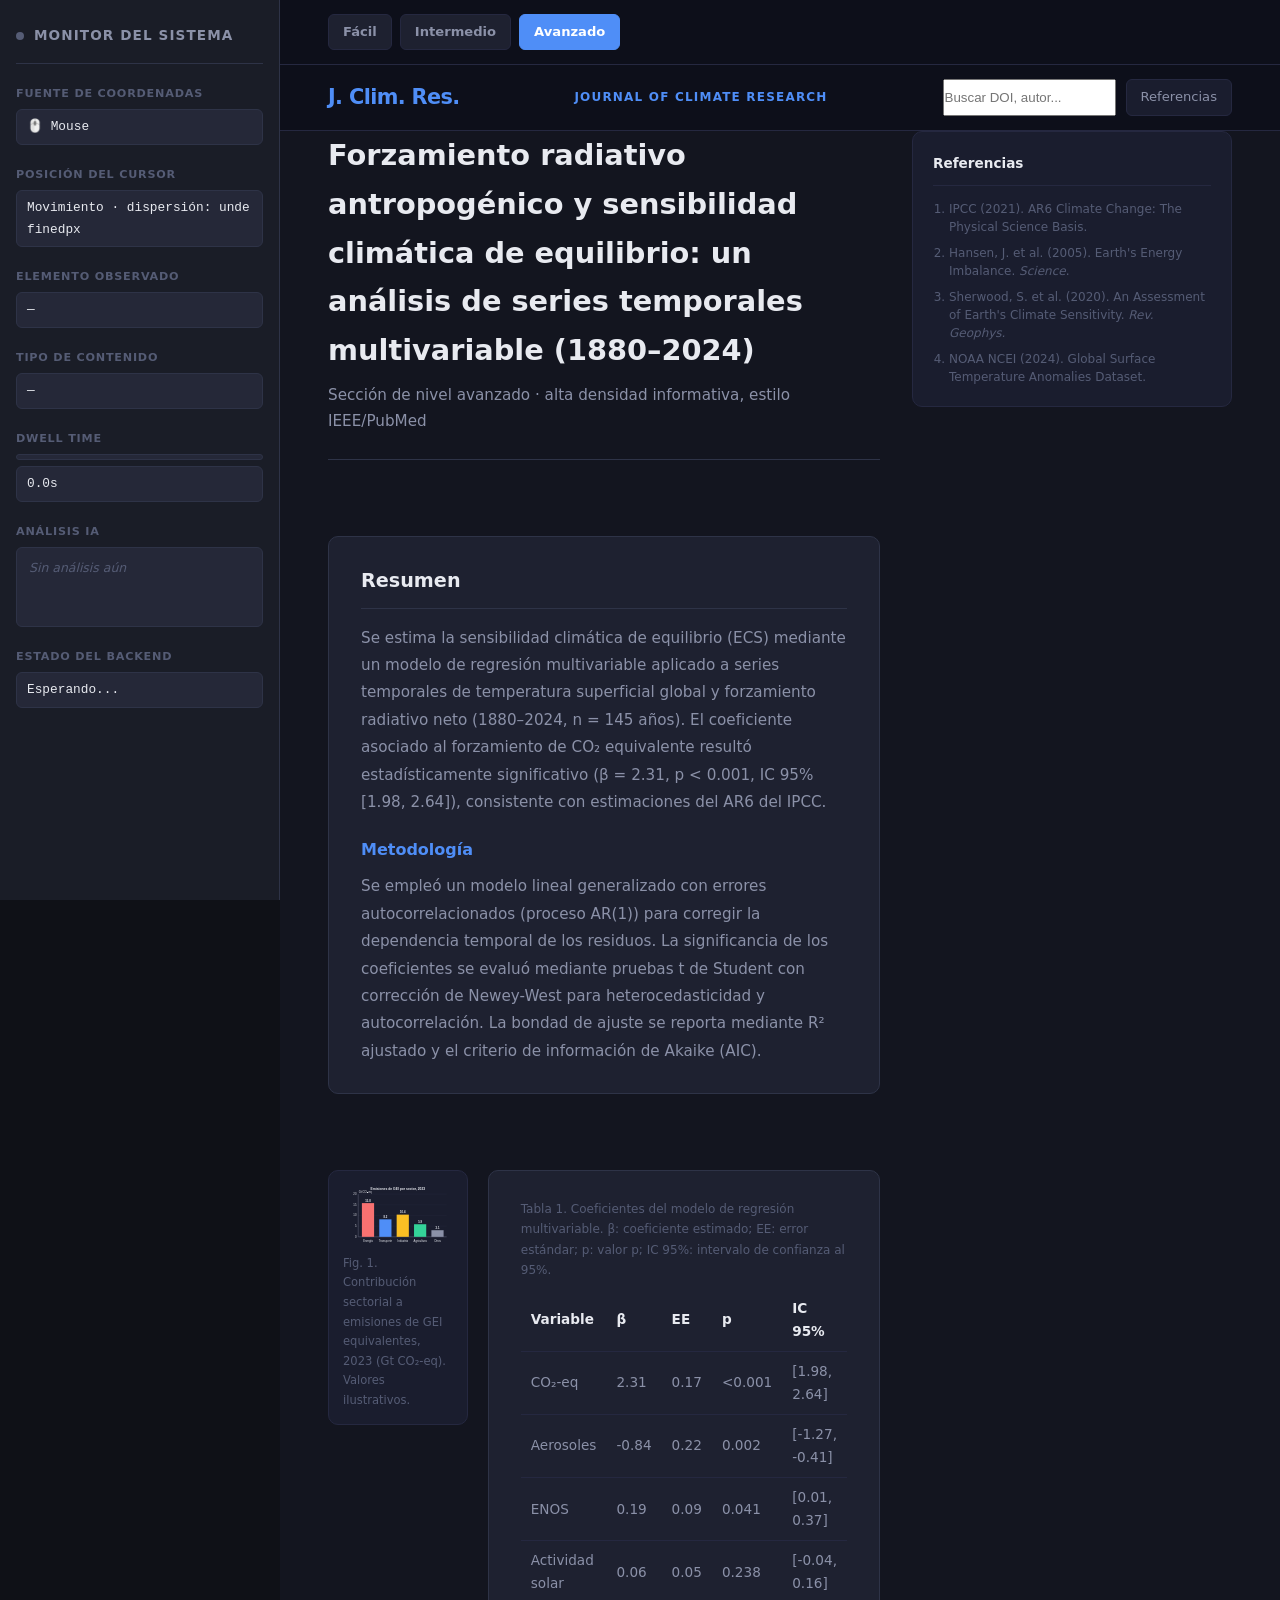
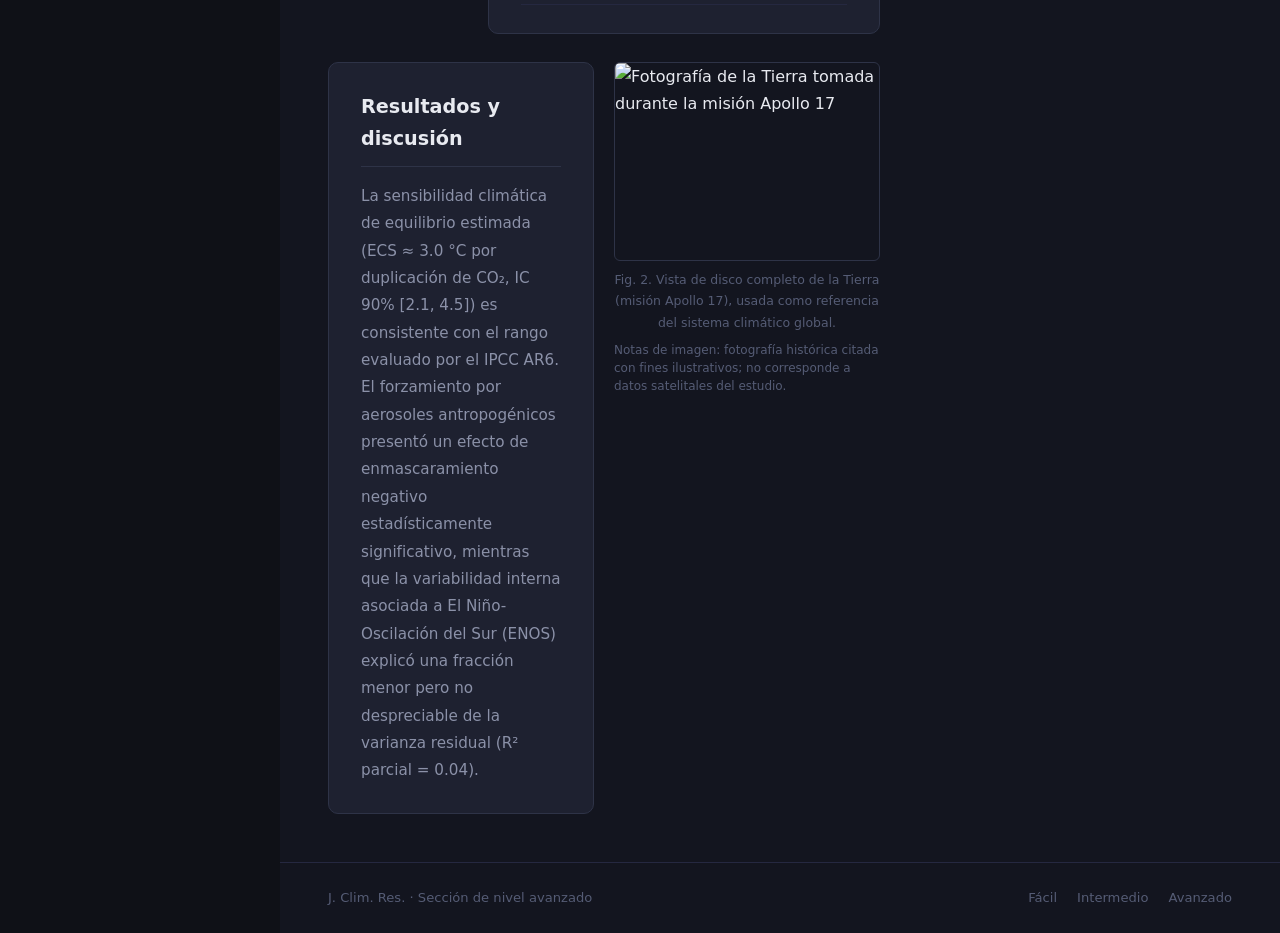
==== frontend/avanzado.html @ d7ef4ae2 "Nivel diseñado para gráficas, evaluación reproducible, puente Tobii y limpieza del repositorio" ====
<!DOCTYPE html>
<html lang="es">
<head>
    <meta charset="UTF-8" />
    <meta name="viewport" content="width=device-width, initial-scale=1.0" />
    <title>Nivel Avanzado · Gaze Adaptive Web Assistant</title>
    <link rel="stylesheet" href="css/styles.css" />
    <link rel="stylesheet" href="css/page.css" />
</head>
<body data-level="advanced">

    <!-- ── Tooltip de asistencia ─────────────────────────── -->
    <div id="adaptive-tooltip" role="tooltip" aria-live="polite"></div>

    <!-- ── Layout principal ──────────────────────────────── -->
    <div class="layout">

        <!-- ── Panel lateral de debug ──────────────────── -->
        <aside class="debug-panel" aria-label="Panel de monitoreo">
            <div class="debug-header">
                <span class="status-dot" id="status-dot"></span>
                <h2>Monitor del sistema</h2>
            </div>
            <div class="debug-section">
                <span class="debug-label">Posición del cursor</span>
                <span class="debug-value" id="gaze-info">X: — | Y: —</span>
            </div>
            <div class="debug-section">
                <span class="debug-label">Elemento observado</span>
                <span class="debug-value" id="current-element">—</span>
            </div>
            <div class="debug-section">
                <span class="debug-label">Tipo de contenido</span>
                <span class="debug-value" id="content-type">—</span>
            </div>
            <div class="debug-section">
                <span class="debug-label">Dwell Time</span>
                <div class="dwell-bar-container">
                    <div class="dwell-bar" id="dwell-bar"></div>
                </div>
                <span class="debug-value" id="dwell-time">0.0s</span>
            </div>
            <div class="debug-section">
                <span class="debug-label">Análisis IA</span>
                <div class="analysis-card" id="analysis-result">
                    <span class="placeholder">Sin análisis aún</span>
                </div>
            </div>
            <div class="debug-section">
                <span class="debug-label">Estado del backend</span>
                <span class="debug-value" id="backend-status">Esperando...</span>
            </div>
        </aside>

        <!-- ── Página de contenido ──────────────────────── -->
        <div class="page-wrapper">

            <nav class="level-nav" aria-label="Nivel de dificultad">
                <a class="level-link" href="facil.html">Fácil</a>
                <a class="level-link" href="intermedio.html">Intermedio</a>
                <a class="level-link is-active" href="avanzado.html">Avanzado</a>
            </nav>

            <header class="navbar">
                <span class="nav-logo">J. Clim. Res.</span>
                <span class="hero-tag" style="margin:0;">Journal of Climate Research</span>
                <div class="nav-actions">
                    <div class="search-box">
                        <input type="text" placeholder="Buscar DOI, autor..." />
                    </div>
                    <a class="btn-icon" href="#referencias" style="text-decoration:none;">Referencias</a>
                </div>
            </header>

            <div class="content-grid">
                <main class="main-column">

                    <section class="page-header">
                        <h1>Forzamiento radiativo antropogénico y sensibilidad climática de equilibrio: un análisis de series temporales multivariable (1880–2024)</h1>
                        <p class="subtitle">Sección de nivel avanzado · alta densidad informativa, estilo IEEE/PubMed</p>
                    </section>

                    <article class="content-section">
                        <h2>Resumen</h2>
                        <p>
                            Se estima la sensibilidad climática de equilibrio (ECS) mediante un modelo de regresión
                            multivariable aplicado a series temporales de temperatura superficial global y forzamiento
                            radiativo neto (1880–2024, n = 145 años). El coeficiente asociado al forzamiento de CO₂
                            equivalente resultó estadísticamente significativo (β = 2.31, p &lt; 0.001, IC 95% [1.98, 2.64]),
                            consistente con estimaciones del AR6 del IPCC.
                        </p>
                        <h3>Metodología</h3>
                        <p>
                            Se empleó un modelo lineal generalizado con errores autocorrelacionados (proceso AR(1)) para
                            corregir la dependencia temporal de los residuos. La significancia de los coeficientes se
                            evaluó mediante pruebas t de Student con corrección de Newey-West para heterocedasticidad y
                            autocorrelación. La bondad de ajuste se reporta mediante R² ajustado y el criterio de
                            información de Akaike (AIC).
                        </p>
                    </article>

                    <div class="dense-row">
                        <div class="mini-chart" data-design-level="High">
                            <svg viewBox="0 0 360 200" xmlns="http://www.w3.org/2000/svg" font-family="sans-serif">
                                <text x="180" y="16" text-anchor="middle" font-size="11" font-weight="bold" style="fill:var(--text-primary)">Emisiones de GEI por sector, 2023</text>
                                <text x="52" y="25" font-size="9" style="fill:var(--text-primary)">Gt CO₂-eq</text>
                                <line x1="50" y1="135" x2="340" y2="135" style="stroke:var(--border); stroke-width:0.7" />
                                <line x1="50" y1="100" x2="340" y2="100" style="stroke:var(--border); stroke-width:0.7" />
                                <line x1="50" y1="65" x2="340" y2="65" style="stroke:var(--border); stroke-width:0.7" />
                                <line x1="50" y1="30" x2="340" y2="30" style="stroke:var(--border); stroke-width:0.7" />
                                <line x1="50" y1="30" x2="50" y2="170" style="stroke:var(--text-secondary); stroke-width:1" />
                                <line x1="50" y1="170" x2="340" y2="170" style="stroke:var(--text-secondary); stroke-width:1" />
                                <text x="44" y="173" text-anchor="end" font-size="9" style="fill:var(--text-primary)">0</text>
                                <text x="44" y="138" text-anchor="end" font-size="9" style="fill:var(--text-primary)">5</text>
                                <text x="44" y="103" text-anchor="end" font-size="9" style="fill:var(--text-primary)">10</text>
                                <text x="44" y="68" text-anchor="end" font-size="9" style="fill:var(--text-primary)">15</text>
                                <text x="44" y="33" text-anchor="end" font-size="9" style="fill:var(--text-primary)">20</text>
                                <rect x="62"  y="59.4"  width="40" height="110.6" style="fill:var(--danger)" />
                                <rect x="119" y="112.6" width="40" height="57.4"  style="fill:var(--accent)" />
                                <rect x="176" y="97.2"  width="40" height="72.8"  style="fill:var(--warning)" />
                                <rect x="233" y="128.7" width="40" height="41.3"  style="fill:var(--success)" />
                                <rect x="290" y="148.3" width="40" height="21.7"  style="fill:var(--text-secondary)" />
                                <text x="82"  y="55.4"  text-anchor="middle" font-size="9" font-weight="bold" style="fill:var(--text-primary)">15.8</text>
                                <text x="139" y="108.6" text-anchor="middle" font-size="9" font-weight="bold" style="fill:var(--text-primary)">8.2</text>
                                <text x="196" y="93.2"  text-anchor="middle" font-size="9" font-weight="bold" style="fill:var(--text-primary)">10.4</text>
                                <text x="253" y="124.7" text-anchor="middle" font-size="9" font-weight="bold" style="fill:var(--text-primary)">5.9</text>
                                <text x="310" y="144.3" text-anchor="middle" font-size="9" font-weight="bold" style="fill:var(--text-primary)">3.1</text>
                                <text x="82"  y="186" text-anchor="middle" font-size="9" style="fill:var(--text-primary)">Energía</text>
                                <text x="139" y="186" text-anchor="middle" font-size="9" style="fill:var(--text-primary)">Transporte</text>
                                <text x="196" y="186" text-anchor="middle" font-size="9" style="fill:var(--text-primary)">Industria</text>
                                <text x="253" y="186" text-anchor="middle" font-size="9" style="fill:var(--text-primary)">Agricultura</text>
                                <text x="310" y="186" text-anchor="middle" font-size="9" style="fill:var(--text-primary)">Otros</text>
                            </svg>
                            <p class="chart-caption">Fig. 1. Contribución sectorial a emisiones de GEI equivalentes, 2023 (Gt CO₂-eq). Valores ilustrativos.</p>
                        </div>

                        <article class="content-section" style="margin-bottom:0;">
                            <table class="data-table">
                                <caption>Tabla 1. Coeficientes del modelo de regresión multivariable. β: coeficiente estimado; EE: error estándar; p: valor p; IC 95%: intervalo de confianza al 95%.</caption>
                                <thead>
                                    <tr><th>Variable</th><th>β</th><th>EE</th><th>p</th><th>IC 95%</th></tr>
                                </thead>
                                <tbody>
                                    <tr><td>CO₂-eq</td><td>2.31</td><td>0.17</td><td>&lt;0.001</td><td>[1.98, 2.64]</td></tr>
                                    <tr><td>Aerosoles</td><td>-0.84</td><td>0.22</td><td>0.002</td><td>[-1.27, -0.41]</td></tr>
                                    <tr><td>ENOS</td><td>0.19</td><td>0.09</td><td>0.041</td><td>[0.01, 0.37]</td></tr>
                                    <tr><td>Actividad solar</td><td>0.06</td><td>0.05</td><td>0.238</td><td>[-0.04, 0.16]</td></tr>
                                </tbody>
                            </table>
                        </article>
                    </div>

                    <div class="dense-row">
                        <article class="content-section" style="margin-bottom:0;">
                            <h2>Resultados y discusión</h2>
                            <p>
                                La sensibilidad climática de equilibrio estimada (ECS ≈ 3.0 °C por duplicación de CO₂,
                                IC 90% [2.1, 4.5]) es consistente con el rango evaluado por el IPCC AR6. El forzamiento por
                                aerosoles antropogénicos presentó un efecto de enmascaramiento negativo estadísticamente
                                significativo, mientras que la variabilidad interna asociada a El Niño-Oscilación del Sur
                                (ENOS) explicó una fracción menor pero no despreciable de la varianza residual
                                (R² parcial = 0.04).
                            </p>
                        </article>
                        <div>
                            <figure>
                                <img
                                    src="https://upload.wikimedia.org/wikipedia/commons/thumb/7/70/The_Blue_Marble%2C_AS17-148-22727.jpg/500px-The_Blue_Marble%2C_AS17-148-22727.jpg"
                                    alt="Fotografía de la Tierra tomada durante la misión Apollo 17"
                                />
                                <figcaption>Fig. 2. Vista de disco completo de la Tierra (misión Apollo 17), usada como referencia del sistema climático global.</figcaption>
                            </figure>
                            <p class="footnote" style="margin-top:8px;">
                                Notas de imagen: fotografía histórica citada con fines ilustrativos; no corresponde a datos satelitales del estudio.
                            </p>
                        </div>
                    </div>

                </main>

                <aside class="side-column">
                    <div class="widget" id="referencias">
                        <h4>Referencias</h4>
                        <ol class="footnote" style="padding-left:16px; display:flex; flex-direction:column; gap:8px;">
                            <li>IPCC (2021). AR6 Climate Change: The Physical Science Basis.</li>
                            <li>Hansen, J. et al. (2005). Earth's Energy Imbalance. <em>Science</em>.</li>
                            <li>Sherwood, S. et al. (2020). An Assessment of Earth's Climate Sensitivity. <em>Rev. Geophys.</em></li>
                            <li>NOAA NCEI (2024). Global Surface Temperature Anomalies Dataset.</li>
                        </ol>
                    </div>
                </aside>
            </div>

            <footer class="page-footer">
                <span>J. Clim. Res. · Sección de nivel avanzado</span>
                <div class="footer-links">
                    <a href="facil.html">Fácil</a>
                    <a href="intermedio.html">Intermedio</a>
                    <a href="avanzado.html">Avanzado</a>
                </div>
            </footer>
        </div>
    </div>

    <script src="js/gaze.js"></script>
</body>
</html>
---- frontend/css/styles.css ----
/* ─── Variables ──────────────────────────────────────────────── */
:root {
    --bg:           #0f1117;
    --bg-panel:     #1a1d27;
    --bg-section:   #1e2130;
    --bg-card:      #252838;
    --border:       #2e3347;
    --accent:       #4f8ef7;
    --accent-soft:  rgba(79, 142, 247, 0.15);
    --success:      #34d399;
    --warning:      #fbbf24;
    --danger:       #f87171;
    --text-primary: #e8eaf0;
    --text-secondary: #8b91a8;
    --text-muted:   #555c75;
    --tooltip-bg:   #1e2130;
    --tooltip-border: #4f8ef7;
    --radius:       10px;
    --radius-sm:    6px;
    --font-mono:    'JetBrains Mono', 'Fira Code', monospace;
    --font-body:    'Inter', system-ui, -apple-system, sans-serif;
    --transition:   0.2s ease;
}

/* ─── Reset ──────────────────────────────────────────────────── */
*, *::before, *::after {
    box-sizing: border-box;
    margin: 0;
    padding: 0;
}

html {
    font-size: 16px;
    scroll-behavior: smooth;
}

body {
    background-color: var(--bg);
    color: var(--text-primary);
    font-family: var(--font-body);
    line-height: 1.7;
    min-height: 100vh;
}

/* ─── Layout ─────────────────────────────────────────────────── */
.layout {
    display: grid;
    grid-template-columns: 280px 1fr;
    min-height: 100vh;
}

/* ─── Panel lateral de debug ─────────────────────────────────── */
.debug-panel {
    background-color: var(--bg-panel);
    border-right: 1px solid var(--border);
    padding: 24px 16px;
    position: sticky;
    top: 0;
    height: 100vh;
    overflow-y: auto;
    display: flex;
    flex-direction: column;
    gap: 20px;
}

.debug-header {
    display: flex;
    align-items: center;
    gap: 10px;
    padding-bottom: 16px;
    border-bottom: 1px solid var(--border);
}

.debug-header h2 {
    font-size: 0.85rem;
    font-weight: 600;
    color: var(--text-secondary);
    text-transform: uppercase;
    letter-spacing: 0.08em;
}

/* Dot de estado animado */
.status-dot {
    width: 8px;
    height: 8px;
    border-radius: 50%;
    background-color: var(--text-muted);
    flex-shrink: 0;
    transition: background-color var(--transition);
}

.status-dot.active {
    background-color: var(--success);
    box-shadow: 0 0 6px var(--success);
    animation: pulse 1.5s infinite;
}

.status-dot.analyzing {
    background-color: var(--warning);
    box-shadow: 0 0 6px var(--warning);
    animation: pulse 0.8s infinite;
}

@keyframes pulse {
    0%, 100% { opacity: 1; }
    50%       { opacity: 0.4; }
}

.debug-section {
    display: flex;
    flex-direction: column;
    gap: 6px;
}

.debug-label {
    font-size: 0.7rem;
    font-weight: 600;
    color: var(--text-muted);
    text-transform: uppercase;
    letter-spacing: 0.07em;
}

.debug-value {
    font-family: var(--font-mono);
    font-size: 0.8rem;
    color: var(--text-primary);
    background-color: var(--bg-card);
    padding: 6px 10px;
    border-radius: var(--radius-sm);
    border: 1px solid var(--border);
    word-break: break-all;
}

/* Barra de dwell time */
.dwell-bar-container {
    height: 6px;
    background-color: var(--bg-card);
    border-radius: 99px;
    overflow: hidden;
    border: 1px solid var(--border);
}

.dwell-bar {
    height: 100%;
    width: 0%;
    background: linear-gradient(90deg, var(--accent), var(--success));
    border-radius: 99px;
    transition: width 0.1s linear;
}

/* Tarjeta de análisis */
.analysis-card {
    background-color: var(--bg-card);
    border: 1px solid var(--border);
    border-radius: var(--radius-sm);
    padding: 10px 12px;
    font-size: 0.78rem;
    line-height: 1.6;
    min-height: 80px;
    color: var(--text-primary);
}

.analysis-card .placeholder {
    color: var(--text-muted);
    font-style: italic;
}

.analysis-card .concept {
    font-weight: 600;
    color: var(--accent);
    margin-bottom: 4px;
}

.analysis-assistance {
    margin-top: 6px;
    color: var(--text-secondary);
    font-size: 0.75rem;
}

.analysis-card .badge {
    display: inline-block;
    padding: 1px 7px;
    border-radius: 99px;
    font-size: 0.68rem;
    font-weight: 600;
    margin-bottom: 4px;
}

.badge.low      { background: rgba(52,211,153,0.15); color: var(--success); }
.badge.medium   { background: rgba(251,191,36,0.15);  color: var(--warning); }
.badge.high     { background: rgba(248,113,113,0.15); color: var(--danger);  }

/* ─── Área de contenido ──────────────────────────────────────── */
.content-area {
    padding: 48px 56px;
    max-width: 860px;
}

/* Header de la página */
.page-header {
    margin-bottom: 48px;
    padding-bottom: 24px;
    border-bottom: 1px solid var(--border);
}

.page-header h1 {
    font-size: 1.8rem;
    font-weight: 700;
    color: var(--text-primary);
    margin-bottom: 8px;
}

.subtitle {
    color: var(--text-secondary);
    font-size: 0.95rem;
}

/* Secciones de contenido */
.content-section {
    margin-bottom: 48px;
    padding: 28px 32px;
    background-color: var(--bg-section);
    border-radius: var(--radius);
    border: 1px solid var(--border);
    transition: border-color var(--transition);
}

.content-section:hover {
    border-color: rgba(79, 142, 247, 0.3);
}

.content-section h2 {
    font-size: 1.2rem;
    font-weight: 700;
    color: var(--text-primary);
    margin-bottom: 16px;
    padding-bottom: 10px;
    border-bottom: 1px solid var(--border);
}

.content-section h3 {
    font-size: 1rem;
    font-weight: 600;
    color: var(--accent);
    margin: 20px 0 10px;
}

.content-section p {
    color: var(--text-secondary);
    font-size: 0.95rem;
    margin-bottom: 14px;
    line-height: 1.8;
}

.content-section p:last-child {
    margin-bottom: 0;
}

/* Grid de imágenes */
.image-grid {
    display: grid;
    grid-template-columns: 1fr 1fr;
    gap: 20px;
    margin-top: 8px;
}

figure {
    display: flex;
    flex-direction: column;
    gap: 8px;
}

figure img {
    width: 100%;
    aspect-ratio: 4/3;
    object-fit: cover;
    border-radius: var(--radius-sm);
    border: 1px solid var(--border);
    display: block;
    transition: border-color var(--transition);
    cursor: crosshair;
}

figure img:hover {
    border-color: var(--accent);
}

figcaption {
    font-size: 0.78rem;
    color: var(--text-muted);
    text-align: center;
}

/* ─── Tooltip adaptativo ─────────────────────────────────────── */
#adaptive-tooltip {
    display: none;
    position: absolute;
    z-index: 9999;
    max-width: 300px;
    background-color: var(--tooltip-bg);
    color: var(--text-primary);
    border: 1px solid var(--tooltip-border);
    border-radius: var(--radius);
    padding: 12px 16px;
    font-size: 0.85rem;
    line-height: 1.6;
    box-shadow:
        0 0 0 1px rgba(79,142,247,0.2),
        0 8px 32px rgba(0,0,0,0.5);
    animation: fadeIn 0.2s ease;
    pointer-events: none;
}

#adaptive-tooltip::before {
    content: "Asistencia IA";
    display: block;
    font-size: 0.65rem;
    font-weight: 700;
    color: var(--accent);
    text-transform: uppercase;
    letter-spacing: 0.1em;
    margin-bottom: 6px;
}

@keyframes fadeIn {
    from { opacity: 0; transform: translateY(4px); }
    to   { opacity: 1; transform: translateY(0); }
}

/* ─── Highlight del elemento observado ───────────────────────── */
.gaze-highlight {
    outline: 2px solid rgba(79, 142, 247, 0.5) !important;
    outline-offset: 3px !important;
    border-radius: 4px !important;
    transition: outline var(--transition) !important;
}

/* ─── Ocultar panel de debug (?debug=0) ──────────────────────── */
.layout.no-debug { grid-template-columns: 1fr; }
.debug-panel.is-hidden { display: none; }

/* ─── Scrollbar ──────────────────────────────────────────────── */
::-webkit-scrollbar       { width: 6px; }
::-webkit-scrollbar-track { background: var(--bg-panel); }
::-webkit-scrollbar-thumb {
    background: var(--border);
    border-radius: 99px;
}
::-webkit-scrollbar-thumb:hover { background: var(--text-muted); }
---- frontend/css/page.css ----
/* ─── Variables adicionales de página ───────────────────────── */
.difficulty-selector {
    display: flex;
    align-items: center;
    justify-content: space-between;
    gap: 24px;
    margin-bottom: 24px;
    padding: 20px;
    background: var(--card-bg);
    border: 1px solid var(--card-border);
    border-radius: var(--radius);
}

.difficulty-selector h1 {
    margin: 8px 0 2px;
    font-size: 1.5rem;
}

.difficulty-selector p {
    color: var(--text-secondary);
}

.difficulty-buttons {
    display: flex;
    gap: 8px;
    flex-shrink: 0;
}

.difficulty-button {
    padding: 8px 14px;
    border: 1px solid var(--card-border);
    border-radius: var(--radius-sm);
    background: var(--bg-section);
    color: var(--text-secondary);
    cursor: pointer;
    font-weight: 600;
}

.difficulty-button:hover,
.difficulty-button.is-active {
    background: var(--accent);
    border-color: var(--accent);
    color: #fff;
}

.difficulty-text[hidden] {
    display: none;
}
:root {
    --page-bg:      #13151f;
    --card-bg:      #1a1d2e;
    --card-border:  #252840;
    --nav-bg:       #0d0f1a;
    --tag-blue:     rgba(79,142,247,0.15);
    --tag-blue-text:#4f8ef7;
}

/* ─── Wrapper de página ──────────────────────────────────────── */
.page-wrapper {
    background-color: var(--page-bg);
    min-height: 100vh;
    flex: 1;
}

/* ─── Navbar ─────────────────────────────────────────────────── */
.navbar {
    display: flex;
    align-items: center;
    justify-content: space-between;
    padding: 14px 48px;
    background-color: var(--nav-bg);
    border-bottom: 1px solid var(--card-border);
    position: sticky;
    top: 0;
    z-index: 100;
    gap: 24px;
}

.nav-logo {
    font-size: 1.3rem;
    font-weight: 800;
    color: var(--accent);
    letter-spacing: -0.03em;
    flex-shrink: 0;
}

.nav-links {
    display: flex;
    gap: 24px;
}

.nav-links a {
    color: var(--text-secondary);
    text-decoration: none;
    font-size: 0.88rem;
    font-weight: 500;
    transition: color var(--transition);
}

.nav-links a:hover { color: var(--text-primary); }

.nav-actions {
    display: flex;
    gap: 10px;
    flex-shrink: 0;
}

/* ─── Botones ────────────────────────────────────────────────── */
.btn-primary {
    background-color: var(--accent);
    color: #fff;
    border: none;
    padding: 8px 18px;
    border-radius: var(--radius-sm);
    font-size: 0.85rem;
    font-weight: 600;
    cursor: pointer;
    transition: opacity var(--transition);
}
.btn-primary:hover { opacity: 0.85; }

.btn-primary.btn-lg {
    padding: 12px 28px;
    font-size: 0.95rem;
    border-radius: var(--radius);
}

.btn-outline {
    background: transparent;
    color: var(--text-secondary);
    border: 1px solid var(--card-border);
    padding: 8px 18px;
    border-radius: var(--radius-sm);
    font-size: 0.85rem;
    font-weight: 500;
    cursor: pointer;
    transition: border-color var(--transition), color var(--transition);
}
.btn-outline:hover {
    border-color: var(--accent);
    color: var(--text-primary);
}

.btn-outline-sm {
    background: transparent;
    color: var(--accent);
    border: 1px solid var(--tag-blue);
    padding: 5px 12px;
    border-radius: var(--radius-sm);
    font-size: 0.78rem;
    font-weight: 500;
    cursor: pointer;
}

.btn-ghost {
    background: transparent;
    color: var(--text-secondary);
    border: none;
    padding: 12px 20px;
    font-size: 0.9rem;
    cursor: pointer;
}
.btn-ghost:hover { color: var(--text-primary); }

.btn-icon {
    background: var(--card-bg);
    color: var(--text-secondary);
    border: 1px solid var(--card-border);
    padding: 6px 14px;
    border-radius: var(--radius-sm);
    font-size: 0.82rem;
    cursor: pointer;
}

.btn-tag {
    background: var(--tag-blue);
    color: var(--tag-blue-text);
    border: none;
    padding: 4px 12px;
    border-radius: 99px;
    font-size: 0.75rem;
    font-weight: 600;
    cursor: pointer;
}

/* ─── Hero ───────────────────────────────────────────────────── */
.hero-section {
    padding: 48px 48px 0;
    max-width: 860px;
}

.hero-tag {
    font-size: 0.75rem;
    font-weight: 700;
    color: var(--accent);
    text-transform: uppercase;
    letter-spacing: 0.1em;
    margin-bottom: 14px;
}

.hero-title {
    font-size: 2rem;
    font-weight: 800;
    color: var(--text-primary);
    line-height: 1.25;
    letter-spacing: -0.02em;
    margin-bottom: 18px;
}

.hero-lead {
    font-size: 1.05rem;
    color: var(--text-secondary);
    line-height: 1.75;
    margin-bottom: 18px;
}

.hero-meta {
    display: flex;
    align-items: center;
    justify-content: space-between;
    font-size: 0.82rem;
    color: var(--text-muted);
    margin-bottom: 24px;
}

.hero-actions { display: flex; gap: 8px; }

.hero-image {
    width: 100%;
    max-height: 420px;
    object-fit: cover;
    border-radius: var(--radius);
    border: 1px solid var(--card-border);
    display: block;
    margin-bottom: 48px;
}

/* ─── Grid principal ─────────────────────────────────────────── */
.content-grid {
    display: grid;
    grid-template-columns: 1fr 320px;
    gap: 32px;
    padding: 0 48px 48px;
    align-items: start;
}

/* ─── Columna principal ──────────────────────────────────────── */
.main-column {
    display: flex;
    flex-direction: column;
    gap: 28px;
}

/* ─── Artículo card ──────────────────────────────────────────── */
.article-card {
    background-color: var(--card-bg);
    border: 1px solid var(--card-border);
    border-radius: var(--radius);
    padding: 28px;
    transition: border-color var(--transition);
}

.article-card:hover { border-color: rgba(79,142,247,0.3); }

.article-tag {
    font-size: 0.7rem;
    font-weight: 700;
    color: var(--accent);
    text-transform: uppercase;
    letter-spacing: 0.1em;
    margin-bottom: 10px;
}

.article-card h2 {
    font-size: 1.15rem;
    font-weight: 700;
    color: var(--text-primary);
    margin-bottom: 14px;
    line-height: 1.4;
}

.article-card p {
    color: var(--text-secondary);
    font-size: 0.92rem;
    line-height: 1.8;
    margin-bottom: 18px;
}

.article-footer {
    display: flex;
    align-items: center;
    gap: 8px;
    flex-wrap: wrap;
}

/* ─── Stats ──────────────────────────────────────────────────── */
.stats-row {
    display: grid;
    grid-template-columns: repeat(3, 1fr);
    gap: 16px;
}

.stat-card {
    background-color: var(--card-bg);
    border: 1px solid var(--card-border);
    border-radius: var(--radius);
    padding: 20px;
    display: flex;
    flex-direction: column;
    gap: 6px;
}

.stat-number {
    font-size: 1.8rem;
    font-weight: 800;
    color: var(--accent);
    letter-spacing: -0.03em;
    font-family: var(--font-mono);
}

.stat-label {
    font-size: 0.75rem;
    color: var(--text-muted);
    line-height: 1.5;
}

/* ─── Galería ────────────────────────────────────────────────── */
.gallery-section {
    background-color: var(--card-bg);
    border: 1px solid var(--card-border);
    border-radius: var(--radius);
    padding: 24px;
}

.gallery-section h3 {
    font-size: 0.95rem;
    font-weight: 700;
    color: var(--text-primary);
    margin-bottom: 16px;
    padding-bottom: 12px;
    border-bottom: 1px solid var(--card-border);
}

.gallery-grid {
    display: grid;
    grid-template-columns: 1fr 1fr;
    grid-template-rows: auto auto;
    gap: 12px;
}

.gallery-item {
    display: flex;
    flex-direction: column;
    gap: 6px;
}

.gallery-item--large {
    grid-column: 1 / -1;
}

.gallery-item img {
    width: 100%;
    object-fit: cover;
    border-radius: var(--radius-sm);
    border: 1px solid var(--card-border);
    display: block;
    transition: border-color var(--transition);
    cursor: crosshair;
}

.gallery-item--large img { max-height: 240px; }
.gallery-item:not(.gallery-item--large) img { max-height: 140px; }

.gallery-item img:hover { border-color: var(--accent); }

.gallery-item figcaption {
    font-size: 0.72rem;
    color: var(--text-muted);
}

/* ─── CTA block ──────────────────────────────────────────────── */
.cta-block {
    background: linear-gradient(135deg, #1a1f3a, #1e2440);
    border: 1px solid rgba(79,142,247,0.3);
    border-radius: var(--radius);
    padding: 32px;
    text-align: center;
}

.cta-block h3 {
    font-size: 1.15rem;
    font-weight: 700;
    color: var(--text-primary);
    margin-bottom: 10px;
}

.cta-block p {
    color: var(--text-secondary);
    font-size: 0.9rem;
    margin-bottom: 20px;
    line-height: 1.6;
}

.cta-actions {
    display: flex;
    gap: 12px;
    justify-content: center;
    align-items: center;
}

/* ─── Columna lateral ────────────────────────────────────────── */
.side-column {
    display: flex;
    flex-direction: column;
    gap: 20px;
    position: sticky;
    top: 64px;
}

.widget {
    background-color: var(--card-bg);
    border: 1px solid var(--card-border);
    border-radius: var(--radius);
    padding: 20px;
}

.widget--highlight {
    background: linear-gradient(135deg, #1a1f3a, #1e2440);
    border-color: rgba(79,142,247,0.3);
}

.widget h4 {
    font-size: 0.85rem;
    font-weight: 700;
    color: var(--text-primary);
    margin-bottom: 14px;
    padding-bottom: 10px;
    border-bottom: 1px solid var(--card-border);
}

.widget p {
    font-size: 0.83rem;
    color: var(--text-secondary);
    line-height: 1.6;
    margin-bottom: 12px;
}

.widget input[type="text"],
.widget input[type="email"] {
    width: 100%;
    background: var(--bg-card);
    border: 1px solid var(--card-border);
    border-radius: var(--radius-sm);
    padding: 8px 12px;
    color: var(--text-primary);
    font-size: 0.85rem;
    outline: none;
    margin-bottom: 8px;
}

.widget input:focus {
    border-color: var(--accent);
}

.search-box {
    display: flex;
    gap: 8px;
}

.search-box input { margin-bottom: 0; flex: 1; }

/* Lista de tendencias */
.trending-list {
    list-style: none;
    display: flex;
    flex-direction: column;
    gap: 14px;
}

.trending-list li {
    display: flex;
    gap: 12px;
    align-items: flex-start;
}

.trend-num {
    font-family: var(--font-mono);
    font-size: 0.7rem;
    font-weight: 700;
    color: var(--accent);
    flex-shrink: 0;
    padding-top: 2px;
}

.trending-list a {
    color: var(--text-secondary);
    text-decoration: none;
    font-size: 0.82rem;
    line-height: 1.5;
    transition: color var(--transition);
}
.trending-list a:hover { color: var(--text-primary); }

/* Quote block */
.quote-block {
    border-left: 3px solid var(--accent);
    padding-left: 14px;
    margin: 0;
}

.quote-block p {
    font-size: 0.85rem;
    color: var(--text-secondary);
    line-height: 1.7;
    font-style: italic;
    margin-bottom: 8px;
}

.quote-block cite {
    font-size: 0.75rem;
    color: var(--text-muted);
    font-style: normal;
}

/* ─── Selector de nivel (navegación entre páginas) ────────────── */
.level-nav {
    display: flex;
    gap: 8px;
    padding: 14px 48px;
    background-color: var(--nav-bg);
    border-bottom: 1px solid var(--card-border);
}

.level-link {
    padding: 6px 14px;
    border: 1px solid var(--card-border);
    border-radius: var(--radius-sm);
    background: var(--bg-section);
    color: var(--text-secondary);
    text-decoration: none;
    font-size: 0.82rem;
    font-weight: 600;
    transition: background var(--transition), color var(--transition);
}

.level-link:hover { color: var(--text-primary); }

.level-link.is-active {
    background: var(--accent);
    border-color: var(--accent);
    color: #fff;
}

/* ─── Viñetas (nivel fácil) ────────────────────────────────────── */
.bullet-list {
    list-style: none;
    display: flex;
    flex-direction: column;
    gap: 10px;
}

.bullet-list li {
    display: flex;
    gap: 10px;
    align-items: flex-start;
    color: var(--text-secondary);
    font-size: 0.95rem;
    line-height: 1.6;
}

.bullet-list li::before {
    content: "●";
    color: var(--accent);
    flex-shrink: 0;
}

/* ─── Cuadro comparativo (nivel fácil) ─────────────────────────── */
.compare-grid {
    display: grid;
    grid-template-columns: 1fr 1fr;
    gap: 16px;
}

.compare-card {
    background-color: var(--card-bg);
    border: 1px solid var(--card-border);
    border-radius: var(--radius);
    padding: 18px;
}

.compare-card h4 {
    font-size: 0.85rem;
    color: var(--accent);
    margin-bottom: 10px;
}

.compare-card p {
    color: var(--text-secondary);
    font-size: 0.88rem;
    line-height: 1.6;
}

/* ─── Tablas (nivel intermedio / avanzado) ─────────────────────── */
.data-table {
    width: 100%;
    border-collapse: collapse;
    font-size: 0.85rem;
}

.data-table caption {
    text-align: left;
    color: var(--text-muted);
    font-size: 0.75rem;
    margin-bottom: 8px;
}

.data-table th,
.data-table td {
    padding: 8px 10px;
    border-bottom: 1px solid var(--card-border);
    text-align: left;
    color: var(--text-secondary);
}

.data-table th {
    color: var(--text-primary);
    font-weight: 700;
    background-color: var(--bg-section);
}

/* ─── Gráficas (SVG inline) ─────────────────────────────────────── */
.mini-chart {
    background-color: var(--card-bg);
    border: 1px solid var(--card-border);
    border-radius: var(--radius);
    padding: 14px;
}

.mini-chart svg { width: 100%; height: auto; display: block; }

.chart-caption {
    margin-top: 8px;
    font-size: 0.72rem;
    color: var(--text-muted);
}

/* ─── Nota destacada ────────────────────────────────────────────── */
.note-box {
    background-color: var(--card-bg);
    border: 1px solid var(--card-border);
    border-left: 3px solid var(--accent);
    border-radius: var(--radius-sm);
    padding: 12px 14px;
    font-size: 0.85rem;
    color: var(--text-secondary);
    line-height: 1.6;
}

/* ─── Columnas divididas (nivel intermedio) ────────────────────── */
.split-columns {
    display: grid;
    grid-template-columns: 1fr 280px;
    gap: 20px;
    align-items: start;
}

/* ─── Filas densas (nivel avanzado) ────────────────────────────── */
.dense-row {
    display: grid;
    grid-template-columns: 1fr 1fr;
    gap: 20px;
    align-items: start;
}

.footnote {
    font-size: 0.75rem;
    color: var(--text-muted);
    line-height: 1.5;
}

/* ─── Glosario desplegable (nivel intermedio) ──────────────────── */
.glossary-panel {
    background-color: var(--card-bg);
    border: 1px solid var(--card-border);
    border-radius: var(--radius);
    padding: 16px 18px;
    margin-bottom: 20px;
    display: flex;
    flex-direction: column;
    gap: 10px;
}

.glossary-panel[hidden] { display: none; }

.glossary-panel dt {
    color: var(--accent);
    font-weight: 700;
    font-size: 0.85rem;
}

.glossary-panel dd {
    color: var(--text-secondary);
    font-size: 0.82rem;
    margin: 2px 0 0;
}

/* ─── Footer ─────────────────────────────────────────────────── */
.page-footer {
    display: flex;
    justify-content: space-between;
    align-items: center;
    padding: 24px 48px;
    border-top: 1px solid var(--card-border);
    font-size: 0.82rem;
    color: var(--text-muted);
}

.footer-links {
    display: flex;
    gap: 20px;
}

.footer-links a {
    color: var(--text-muted);
    text-decoration: none;
    transition: color var(--transition);
}
.footer-links a:hover { color: var(--text-secondary); }
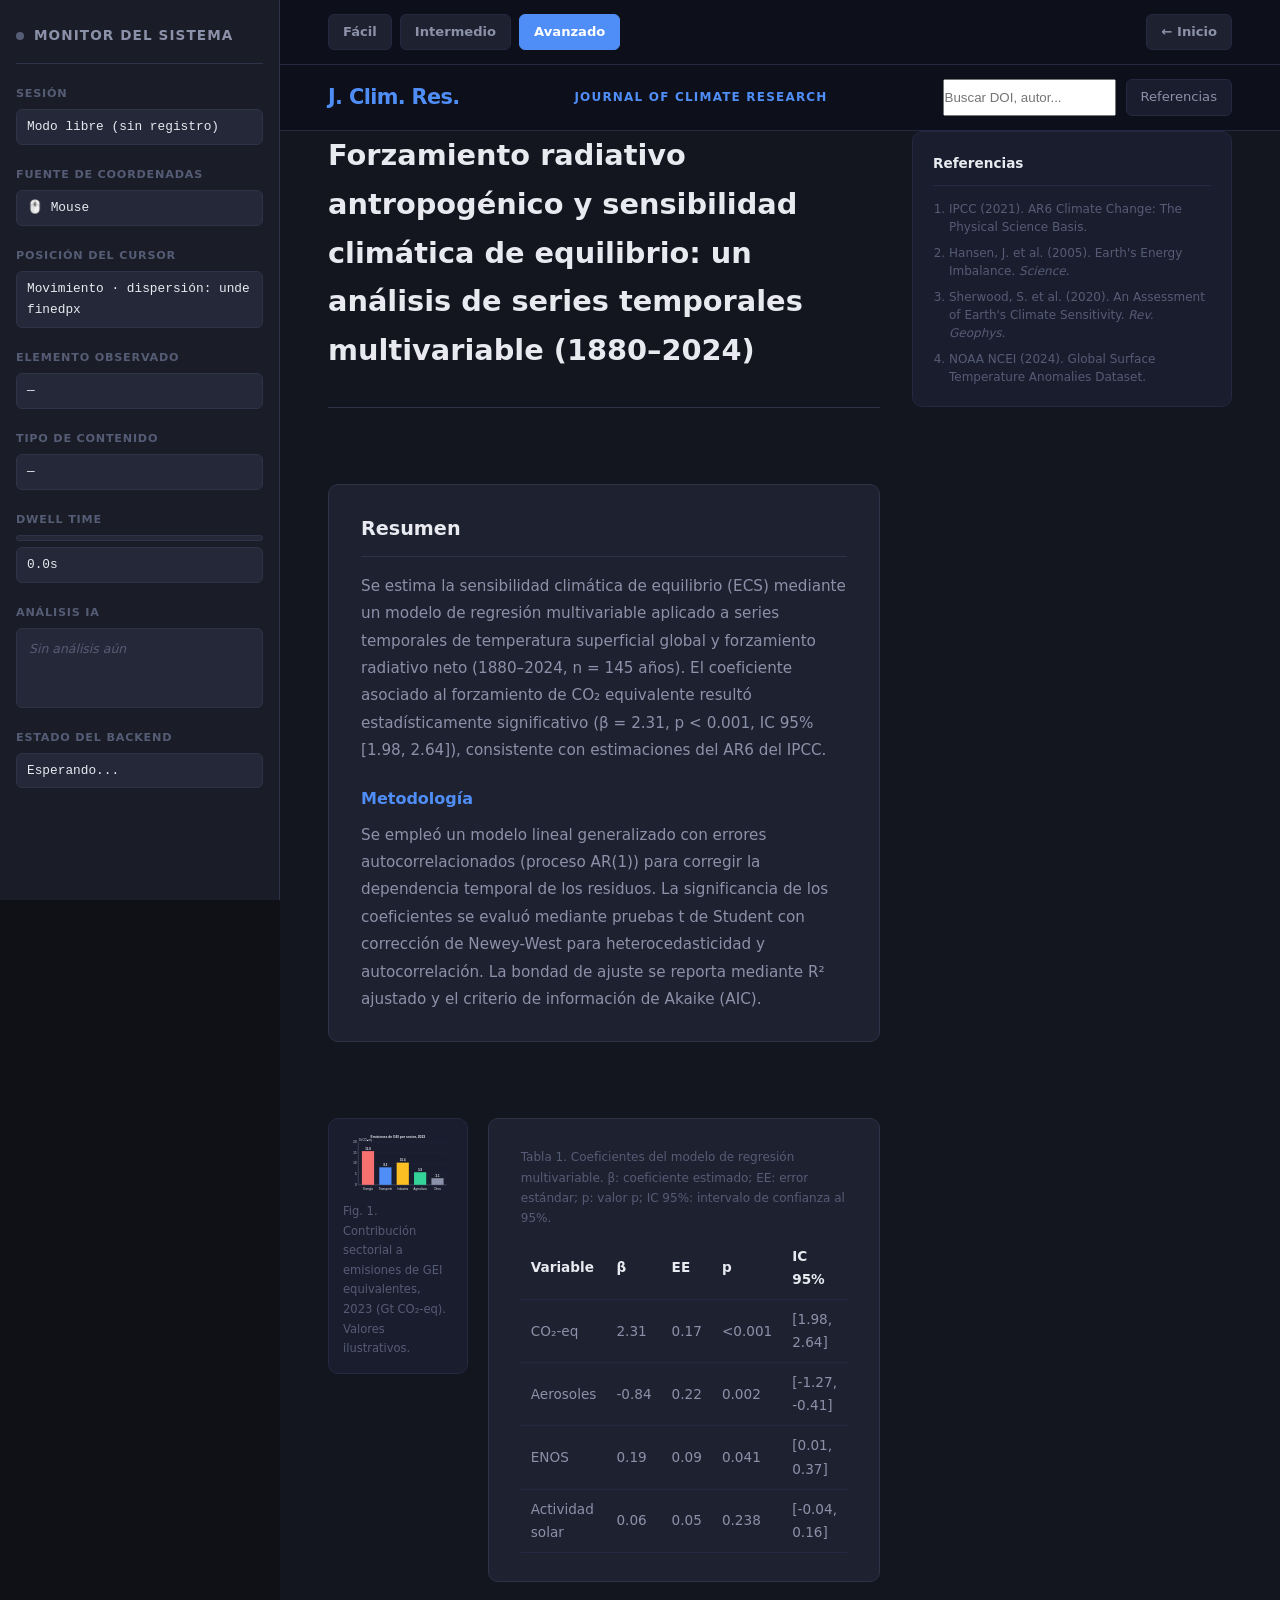
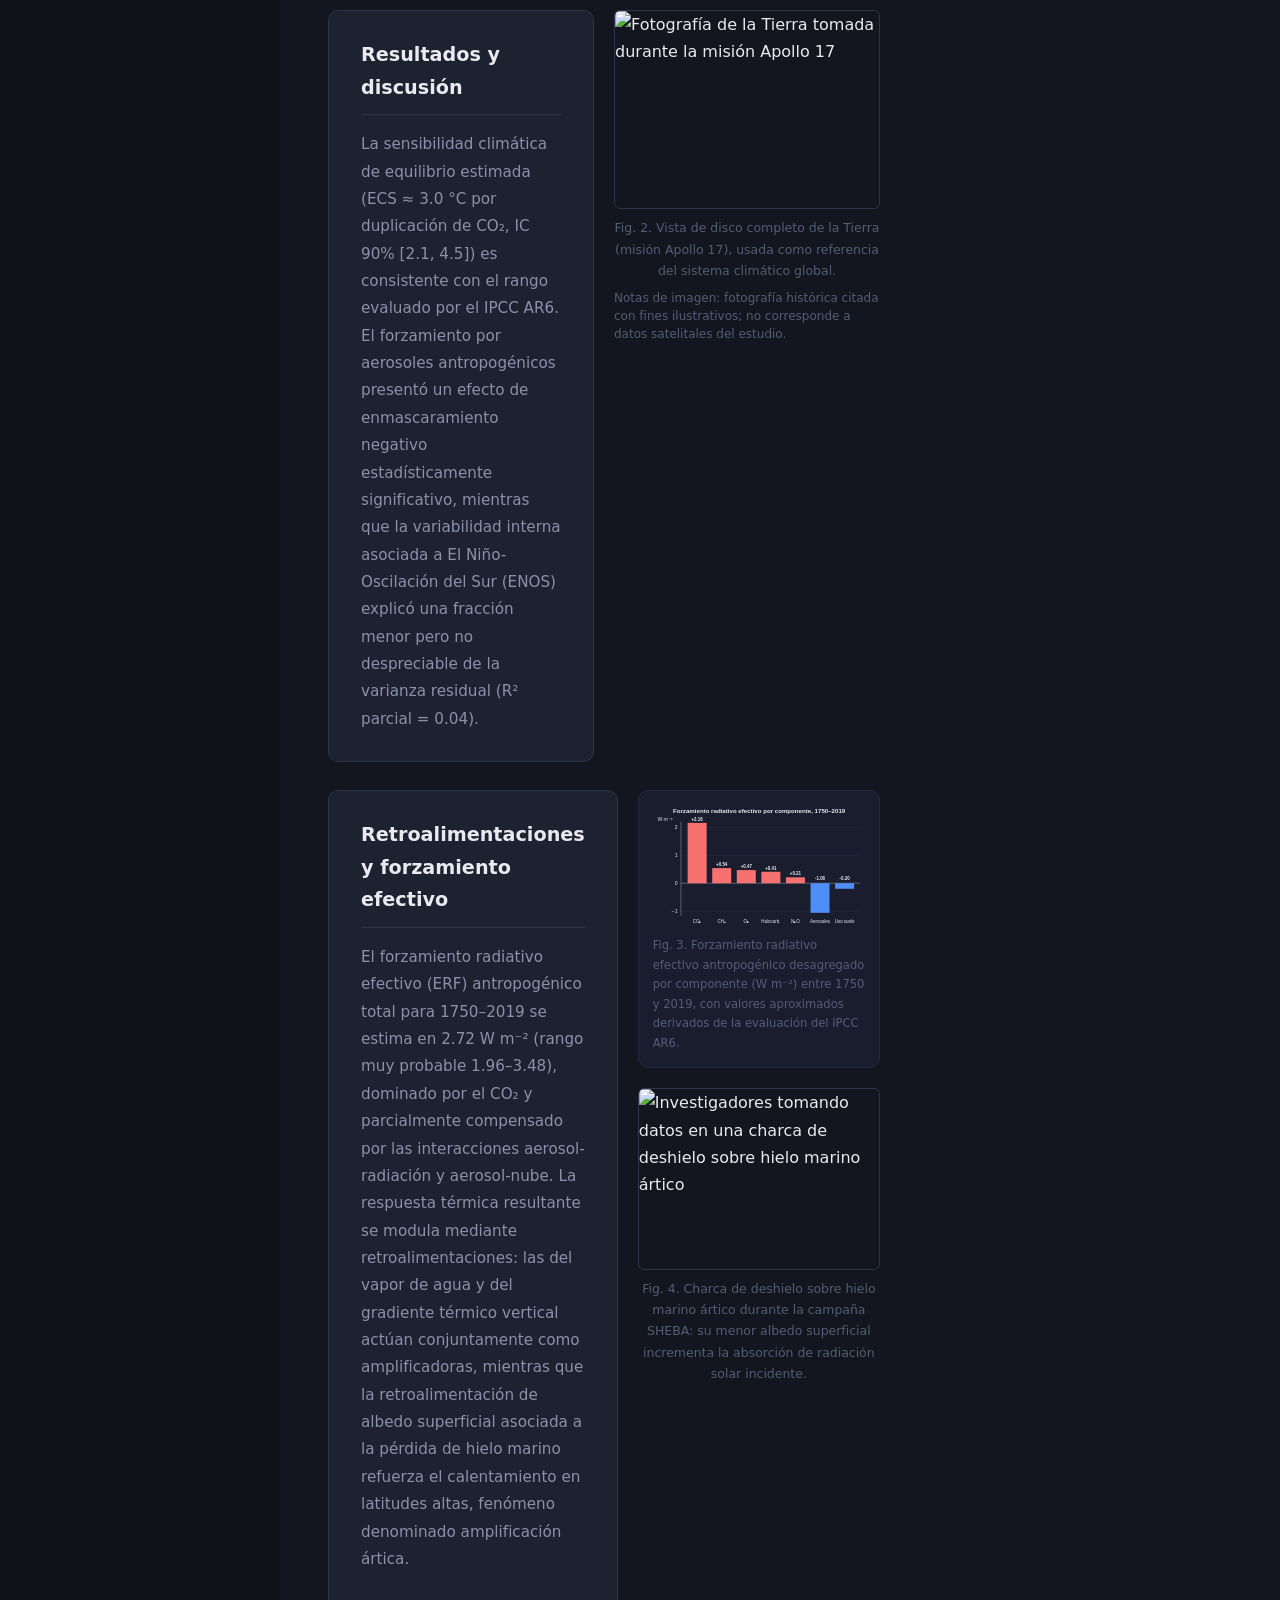
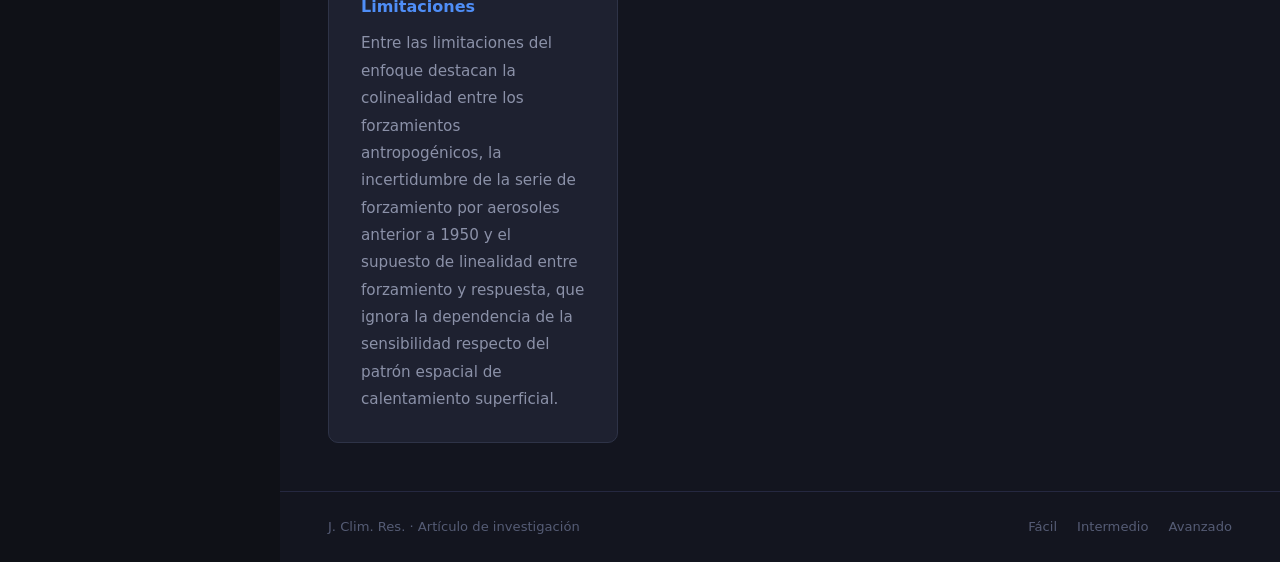
==== commit 4fc08cec: "Ayuda por conducta de lectura,marco de dificultad, contenido nuevo y limpieza" ====
--- a/frontend/avanzado.html
+++ b/frontend/avanzado.html
@@ -3,7 +3,7 @@
 <head>
     <meta charset="UTF-8" />
     <meta name="viewport" content="width=device-width, initial-scale=1.0" />
-    <title>Nivel Avanzado · Gaze Adaptive Web Assistant</title>
+    <title>Forzamiento radiativo y sensibilidad climática · J. Clim. Res.</title>
     <link rel="stylesheet" href="css/styles.css" />
     <link rel="stylesheet" href="css/page.css" />
 </head>
@@ -59,6 +59,7 @@
                 <a class="level-link" href="facil.html">Fácil</a>
                 <a class="level-link" href="intermedio.html">Intermedio</a>
                 <a class="level-link is-active" href="avanzado.html">Avanzado</a>
+                <a class="level-link level-home" href="index.html">← Inicio</a>
             </nav>
 
             <header class="navbar">
@@ -77,7 +78,6 @@
 
                     <section class="page-header">
                         <h1>Forzamiento radiativo antropogénico y sensibilidad climática de equilibrio: un análisis de series temporales multivariable (1880–2024)</h1>
-                        <p class="subtitle">Sección de nivel avanzado · alta densidad informativa, estilo IEEE/PubMed</p>
                     </section>
 
                     <article class="content-section">
@@ -176,6 +176,74 @@
                         </div>
                     </div>
 
+                    <div class="dense-row">
+                        <article class="content-section" style="margin-bottom:0;">
+                            <h2>Retroalimentaciones y forzamiento efectivo</h2>
+                            <p>
+                                El forzamiento radiativo efectivo (ERF) antropogénico total para 1750–2019 se estima en
+                                2.72 W m⁻² (rango muy probable 1.96–3.48), dominado por el CO₂ y parcialmente compensado
+                                por las interacciones aerosol-radiación y aerosol-nube. La respuesta térmica resultante se
+                                modula mediante retroalimentaciones: las del vapor de agua y del gradiente térmico vertical
+                                actúan conjuntamente como amplificadoras, mientras que la retroalimentación de albedo
+                                superficial asociada a la pérdida de hielo marino refuerza el calentamiento en latitudes
+                                altas, fenómeno denominado amplificación ártica.
+                            </p>
+                            <h3>Limitaciones</h3>
+                            <p>
+                                Entre las limitaciones del enfoque destacan la colinealidad entre los forzamientos
+                                antropogénicos, la incertidumbre de la serie de forzamiento por aerosoles anterior a 1950 y
+                                el supuesto de linealidad entre forzamiento y respuesta, que ignora la dependencia de la
+                                sensibilidad respecto del patrón espacial de calentamiento superficial.
+                            </p>
+                        </article>
+                        <div style="display:flex; flex-direction:column; gap:20px;">
+                            <div class="mini-chart" data-design-level="High">
+                                <svg viewBox="0 0 380 220" xmlns="http://www.w3.org/2000/svg" font-family="sans-serif">
+                                <text x="190" y="14" text-anchor="middle" font-size="11" font-weight="bold" style="fill:var(--text-primary)">Forzamiento radiativo efectivo por componente, 1750–2019</text>
+                                <text x="8" y="28" font-size="9" style="fill:var(--text-primary)">W m⁻²</text>
+                                <line x1="50" y1="40" x2="370" y2="40" style="stroke:var(--border); stroke-width:0.7" />
+                                <line x1="50" y1="90" x2="370" y2="90" style="stroke:var(--border); stroke-width:0.7" />
+                                <line x1="50" y1="190" x2="370" y2="190" style="stroke:var(--border); stroke-width:0.7" />
+                                <line x1="50" y1="30" x2="50" y2="198" style="stroke:var(--text-secondary); stroke-width:1" />
+                                <line x1="50" y1="140" x2="370" y2="140" style="stroke:var(--text-secondary); stroke-width:1" />
+                                <text x="44" y="43" text-anchor="end" font-size="9" style="fill:var(--text-primary)">2</text>
+                                <text x="44" y="93" text-anchor="end" font-size="9" style="fill:var(--text-primary)">1</text>
+                                <text x="44" y="143" text-anchor="end" font-size="9" style="fill:var(--text-primary)">0</text>
+                                <text x="44" y="193" text-anchor="end" font-size="9" style="fill:var(--text-primary)">−1</text>
+                                <rect x="62" y="32.0" width="34" height="108.0" style="fill:var(--danger)" />
+                                <text x="79" y="28.0" text-anchor="middle" font-size="8" font-weight="bold" style="fill:var(--text-primary)">+2.16</text>
+                                <text x="79" y="212" text-anchor="middle" font-size="8" style="fill:var(--text-primary)">CO₂</text>
+                                <rect x="106" y="113.0" width="34" height="27.0" style="fill:var(--danger)" />
+                                <text x="123" y="109.0" text-anchor="middle" font-size="8" font-weight="bold" style="fill:var(--text-primary)">+0.54</text>
+                                <text x="123" y="212" text-anchor="middle" font-size="8" style="fill:var(--text-primary)">CH₄</text>
+                                <rect x="150" y="116.5" width="34" height="23.5" style="fill:var(--danger)" />
+                                <text x="167" y="112.5" text-anchor="middle" font-size="8" font-weight="bold" style="fill:var(--text-primary)">+0.47</text>
+                                <text x="167" y="212" text-anchor="middle" font-size="8" style="fill:var(--text-primary)">O₃</text>
+                                <rect x="194" y="119.5" width="34" height="20.5" style="fill:var(--danger)" />
+                                <text x="211" y="115.5" text-anchor="middle" font-size="8" font-weight="bold" style="fill:var(--text-primary)">+0.41</text>
+                                <text x="211" y="212" text-anchor="middle" font-size="8" style="fill:var(--text-primary)">Halocarb.</text>
+                                <rect x="238" y="129.5" width="34" height="10.5" style="fill:var(--danger)" />
+                                <text x="255" y="125.5" text-anchor="middle" font-size="8" font-weight="bold" style="fill:var(--text-primary)">+0.21</text>
+                                <text x="255" y="212" text-anchor="middle" font-size="8" style="fill:var(--text-primary)">N₂O</text>
+                                <rect x="282" y="140.0" width="34" height="53.0" style="fill:var(--accent)" />
+                                <text x="299" y="134.0" text-anchor="middle" font-size="8" font-weight="bold" style="fill:var(--text-primary)">-1.06</text>
+                                <text x="299" y="212" text-anchor="middle" font-size="8" style="fill:var(--text-primary)">Aerosoles</text>
+                                <rect x="326" y="140.0" width="34" height="10.0" style="fill:var(--accent)" />
+                                <text x="343" y="134.0" text-anchor="middle" font-size="8" font-weight="bold" style="fill:var(--text-primary)">-0.20</text>
+                                <text x="343" y="212" text-anchor="middle" font-size="8" style="fill:var(--text-primary)">Uso suelo</text>
+                                </svg>
+                                <p class="chart-caption">Fig. 3. Forzamiento radiativo efectivo antropogénico desagregado por componente (W m⁻²) entre 1750 y 2019, con valores aproximados derivados de la evaluación del IPCC AR6.</p>
+                            </div>
+                            <figure>
+                                <img
+                                    src="https://upload.wikimedia.org/wikipedia/commons/thumb/6/61/Summer_Arctic_Melt_Pond-SHEBA.JPG/500px-Summer_Arctic_Melt_Pond-SHEBA.JPG"
+                                    alt="Investigadores tomando datos en una charca de deshielo sobre hielo marino ártico"
+                                />
+                                <figcaption>Fig. 4. Charca de deshielo sobre hielo marino ártico durante la campaña SHEBA: su menor albedo superficial incrementa la absorción de radiación solar incidente.</figcaption>
+                            </figure>
+                        </div>
+                    </div>
+
                 </main>
 
                 <aside class="side-column">
@@ -192,7 +260,7 @@
             </div>
 
             <footer class="page-footer">
-                <span>J. Clim. Res. · Sección de nivel avanzado</span>
+                <span>J. Clim. Res. · Artículo de investigación</span>
                 <div class="footer-links">
                     <a href="facil.html">Fácil</a>
                     <a href="intermedio.html">Intermedio</a>
@@ -202,6 +270,9 @@
         </div>
     </div>
 
+    <script src="js/session.js"></script>
+    <script src="js/reading_model.js"></script>
     <script src="js/gaze.js"></script>
+    <script src="js/marking.js"></script>
 </body>
 </html>
--- a/frontend/css/styles.css
+++ b/frontend/css/styles.css
@@ -190,12 +190,6 @@
 .badge.medium   { background: rgba(251,191,36,0.15);  color: var(--warning); }
 .badge.high     { background: rgba(248,113,113,0.15); color: var(--danger);  }
 
-/* ─── Área de contenido ──────────────────────────────────────── */
-.content-area {
-    padding: 48px 56px;
-    max-width: 860px;
-}
-
 /* Header de la página */
 .page-header {
     margin-bottom: 48px;
@@ -208,11 +202,6 @@
     font-weight: 700;
     color: var(--text-primary);
     margin-bottom: 8px;
-}
-
-.subtitle {
-    color: var(--text-secondary);
-    font-size: 0.95rem;
 }
 
 /* Secciones de contenido */
@@ -257,12 +246,6 @@
 }
 
 /* Grid de imágenes */
-.image-grid {
-    display: grid;
-    grid-template-columns: 1fr 1fr;
-    gap: 20px;
-    margin-top: 8px;
-}
 
 figure {
     display: flex;
--- a/frontend/css/page.css
+++ b/frontend/css/page.css
@@ -1,24 +1,4 @@
 /* ─── Variables adicionales de página ───────────────────────── */
-.difficulty-selector {
-    display: flex;
-    align-items: center;
-    justify-content: space-between;
-    gap: 24px;
-    margin-bottom: 24px;
-    padding: 20px;
-    background: var(--card-bg);
-    border: 1px solid var(--card-border);
-    border-radius: var(--radius);
-}
-
-.difficulty-selector h1 {
-    margin: 8px 0 2px;
-    font-size: 1.5rem;
-}
-
-.difficulty-selector p {
-    color: var(--text-secondary);
-}
 
 .difficulty-buttons {
     display: flex;
@@ -41,10 +21,6 @@
     background: var(--accent);
     border-color: var(--accent);
     color: #fff;
-}
-
-.difficulty-text[hidden] {
-    display: none;
 }
 :root {
     --page-bg:      #13151f;
@@ -84,21 +60,6 @@
     flex-shrink: 0;
 }
 
-.nav-links {
-    display: flex;
-    gap: 24px;
-}
-
-.nav-links a {
-    color: var(--text-secondary);
-    text-decoration: none;
-    font-size: 0.88rem;
-    font-weight: 500;
-    transition: color var(--transition);
-}
-
-.nav-links a:hover { color: var(--text-primary); }
-
 .nav-actions {
     display: flex;
     gap: 10px;
@@ -119,12 +80,6 @@
 }
 .btn-primary:hover { opacity: 0.85; }
 
-.btn-primary.btn-lg {
-    padding: 12px 28px;
-    font-size: 0.95rem;
-    border-radius: var(--radius);
-}
-
 .btn-outline {
     background: transparent;
     color: var(--text-secondary);
@@ -141,27 +96,6 @@
     color: var(--text-primary);
 }
 
-.btn-outline-sm {
-    background: transparent;
-    color: var(--accent);
-    border: 1px solid var(--tag-blue);
-    padding: 5px 12px;
-    border-radius: var(--radius-sm);
-    font-size: 0.78rem;
-    font-weight: 500;
-    cursor: pointer;
-}
-
-.btn-ghost {
-    background: transparent;
-    color: var(--text-secondary);
-    border: none;
-    padding: 12px 20px;
-    font-size: 0.9rem;
-    cursor: pointer;
-}
-.btn-ghost:hover { color: var(--text-primary); }
-
 .btn-icon {
     background: var(--card-bg);
     color: var(--text-secondary);
@@ -169,17 +103,6 @@
     padding: 6px 14px;
     border-radius: var(--radius-sm);
     font-size: 0.82rem;
-    cursor: pointer;
-}
-
-.btn-tag {
-    background: var(--tag-blue);
-    color: var(--tag-blue-text);
-    border: none;
-    padding: 4px 12px;
-    border-radius: 99px;
-    font-size: 0.75rem;
-    font-weight: 600;
     cursor: pointer;
 }
 
@@ -213,17 +136,6 @@
     line-height: 1.75;
     margin-bottom: 18px;
 }
-
-.hero-meta {
-    display: flex;
-    align-items: center;
-    justify-content: space-between;
-    font-size: 0.82rem;
-    color: var(--text-muted);
-    margin-bottom: 24px;
-}
-
-.hero-actions { display: flex; gap: 8px; }
 
 .hero-image {
     width: 100%;
@@ -293,121 +205,6 @@
     flex-wrap: wrap;
 }
 
-/* ─── Stats ──────────────────────────────────────────────────── */
-.stats-row {
-    display: grid;
-    grid-template-columns: repeat(3, 1fr);
-    gap: 16px;
-}
-
-.stat-card {
-    background-color: var(--card-bg);
-    border: 1px solid var(--card-border);
-    border-radius: var(--radius);
-    padding: 20px;
-    display: flex;
-    flex-direction: column;
-    gap: 6px;
-}
-
-.stat-number {
-    font-size: 1.8rem;
-    font-weight: 800;
-    color: var(--accent);
-    letter-spacing: -0.03em;
-    font-family: var(--font-mono);
-}
-
-.stat-label {
-    font-size: 0.75rem;
-    color: var(--text-muted);
-    line-height: 1.5;
-}
-
-/* ─── Galería ────────────────────────────────────────────────── */
-.gallery-section {
-    background-color: var(--card-bg);
-    border: 1px solid var(--card-border);
-    border-radius: var(--radius);
-    padding: 24px;
-}
-
-.gallery-section h3 {
-    font-size: 0.95rem;
-    font-weight: 700;
-    color: var(--text-primary);
-    margin-bottom: 16px;
-    padding-bottom: 12px;
-    border-bottom: 1px solid var(--card-border);
-}
-
-.gallery-grid {
-    display: grid;
-    grid-template-columns: 1fr 1fr;
-    grid-template-rows: auto auto;
-    gap: 12px;
-}
-
-.gallery-item {
-    display: flex;
-    flex-direction: column;
-    gap: 6px;
-}
-
-.gallery-item--large {
-    grid-column: 1 / -1;
-}
-
-.gallery-item img {
-    width: 100%;
-    object-fit: cover;
-    border-radius: var(--radius-sm);
-    border: 1px solid var(--card-border);
-    display: block;
-    transition: border-color var(--transition);
-    cursor: crosshair;
-}
-
-.gallery-item--large img { max-height: 240px; }
-.gallery-item:not(.gallery-item--large) img { max-height: 140px; }
-
-.gallery-item img:hover { border-color: var(--accent); }
-
-.gallery-item figcaption {
-    font-size: 0.72rem;
-    color: var(--text-muted);
-}
-
-/* ─── CTA block ──────────────────────────────────────────────── */
-.cta-block {
-    background: linear-gradient(135deg, #1a1f3a, #1e2440);
-    border: 1px solid rgba(79,142,247,0.3);
-    border-radius: var(--radius);
-    padding: 32px;
-    text-align: center;
-}
-
-.cta-block h3 {
-    font-size: 1.15rem;
-    font-weight: 700;
-    color: var(--text-primary);
-    margin-bottom: 10px;
-}
-
-.cta-block p {
-    color: var(--text-secondary);
-    font-size: 0.9rem;
-    margin-bottom: 20px;
-    line-height: 1.6;
-}
-
-.cta-actions {
-    display: flex;
-    gap: 12px;
-    justify-content: center;
-    align-items: center;
-}
-
 /* ─── Columna lateral ────────────────────────────────────────── */
 .side-column {
     display: flex;
@@ -501,27 +298,6 @@
 }
 .trending-list a:hover { color: var(--text-primary); }
 
-/* Quote block */
-.quote-block {
-    border-left: 3px solid var(--accent);
-    padding-left: 14px;
-    margin: 0;
-}
-
-.quote-block p {
-    font-size: 0.85rem;
-    color: var(--text-secondary);
-    line-height: 1.7;
-    font-style: italic;
-    margin-bottom: 8px;
-}
-
-.quote-block cite {
-    font-size: 0.75rem;
-    color: var(--text-muted);
-    font-style: normal;
-}
-
 /* ─── Selector de nivel (navegación entre páginas) ────────────── */
 .level-nav {
     display: flex;
@@ -544,6 +320,9 @@
 }
 
 .level-link:hover { color: var(--text-primary); }
+
+/* Vuelta al índice, separada a la derecha de los niveles */
+.level-home { margin-left: auto; }
 
 .level-link.is-active {
     background: var(--accent);
@@ -725,4 +504,38 @@
     text-decoration: none;
     transition: color var(--transition);
 }
-.footer-links a:hover { color: var(--text-secondary); }+.footer-links a:hover { color: var(--text-secondary); }
+
+/* ─── Marcado de dificultad (sesión experimental, marking.js) ───── */
+.marking-start {
+    position: fixed;
+    right: 24px;
+    bottom: 24px;
+    z-index: 900;
+    box-shadow: 0 4px 16px rgba(0, 0, 0, 0.35);
+}
+.marking-bar {
+    position: fixed;
+    top: 0;
+    left: 0;
+    right: 0;
+    z-index: 950;
+    display: flex;
+    align-items: center;
+    justify-content: space-between;
+    gap: 16px;
+    padding: 14px 24px;
+    background: var(--nav-bg);
+    border-bottom: 2px solid var(--warning);
+    color: var(--text-primary);
+}
+.marking-mode .mark-candidate {
+    outline: 2px dashed var(--card-border);
+    outline-offset: 3px;
+    cursor: pointer;
+}
+.marking-mode .mark-candidate:hover { outline-color: var(--accent); }
+.marking-mode .mark-candidate.is-marked {
+    outline: 3px solid var(--warning);
+    background: rgba(251, 191, 36, 0.12);
+}
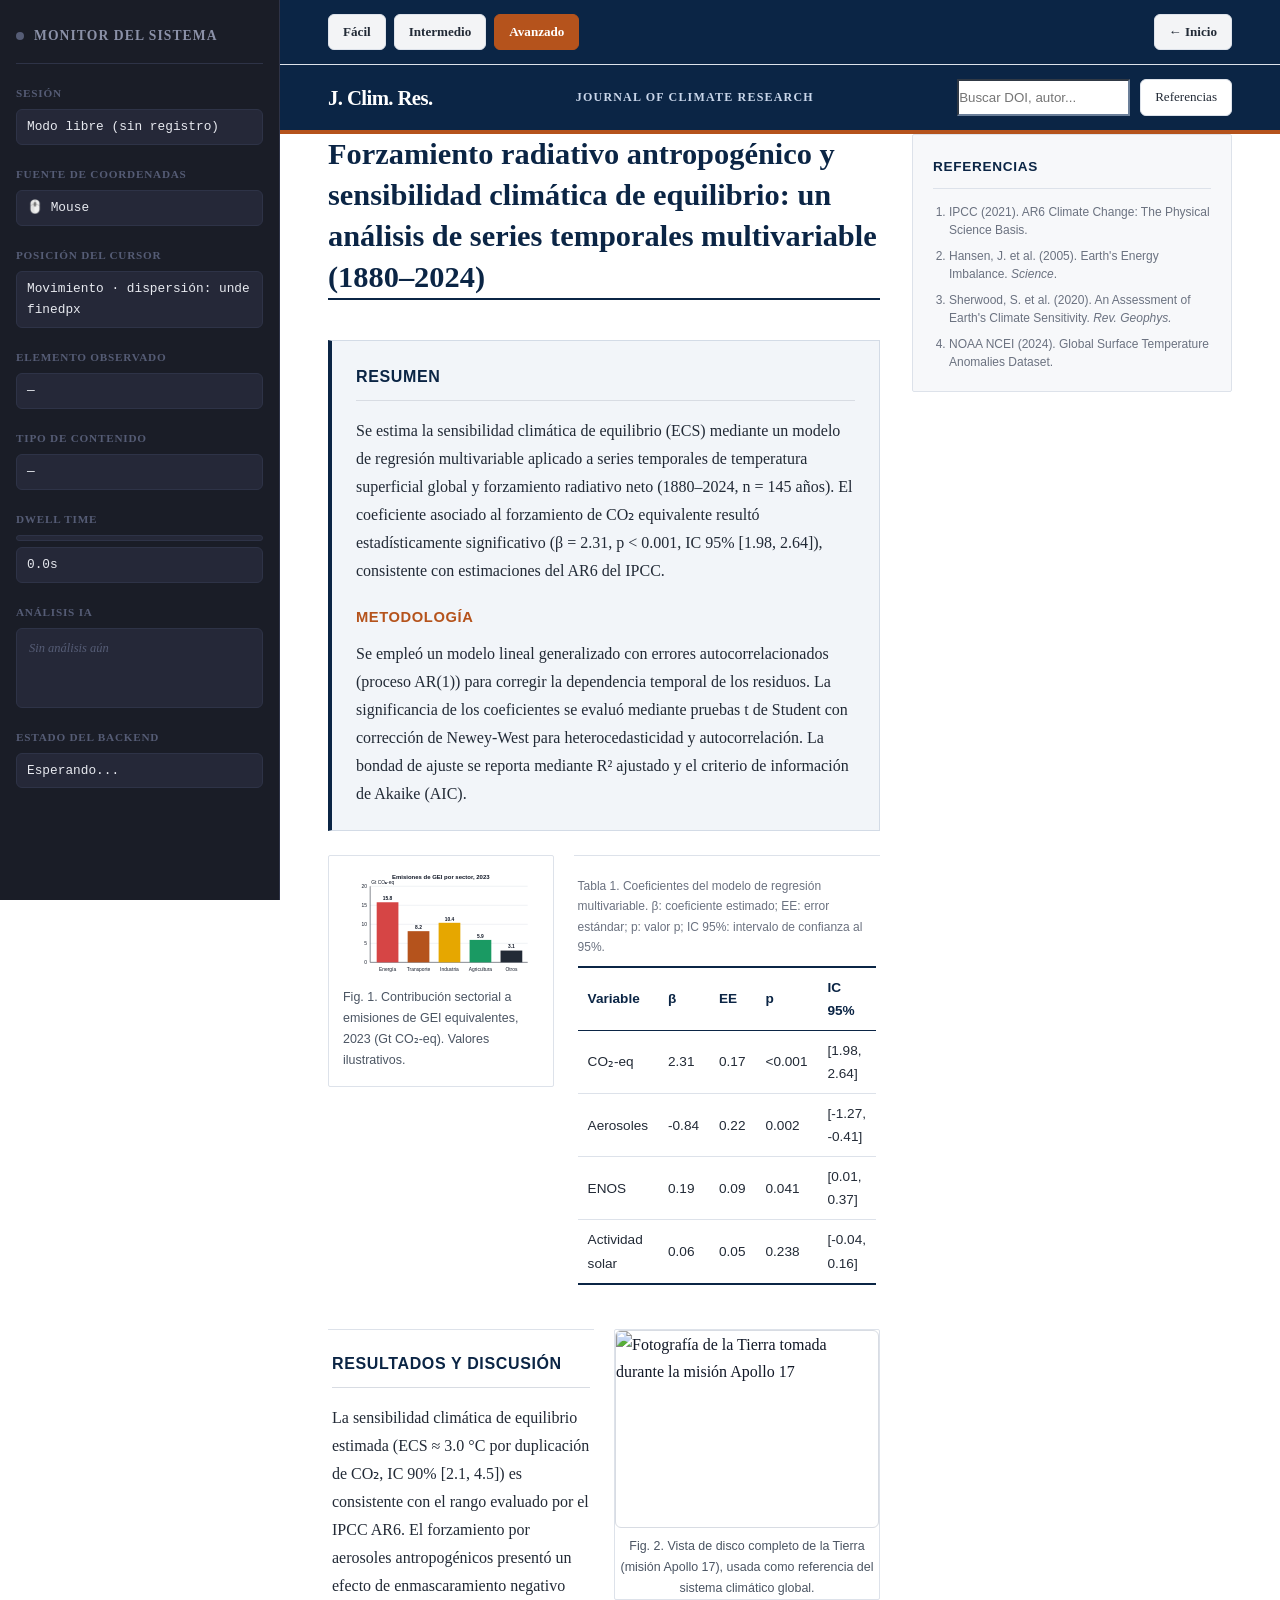
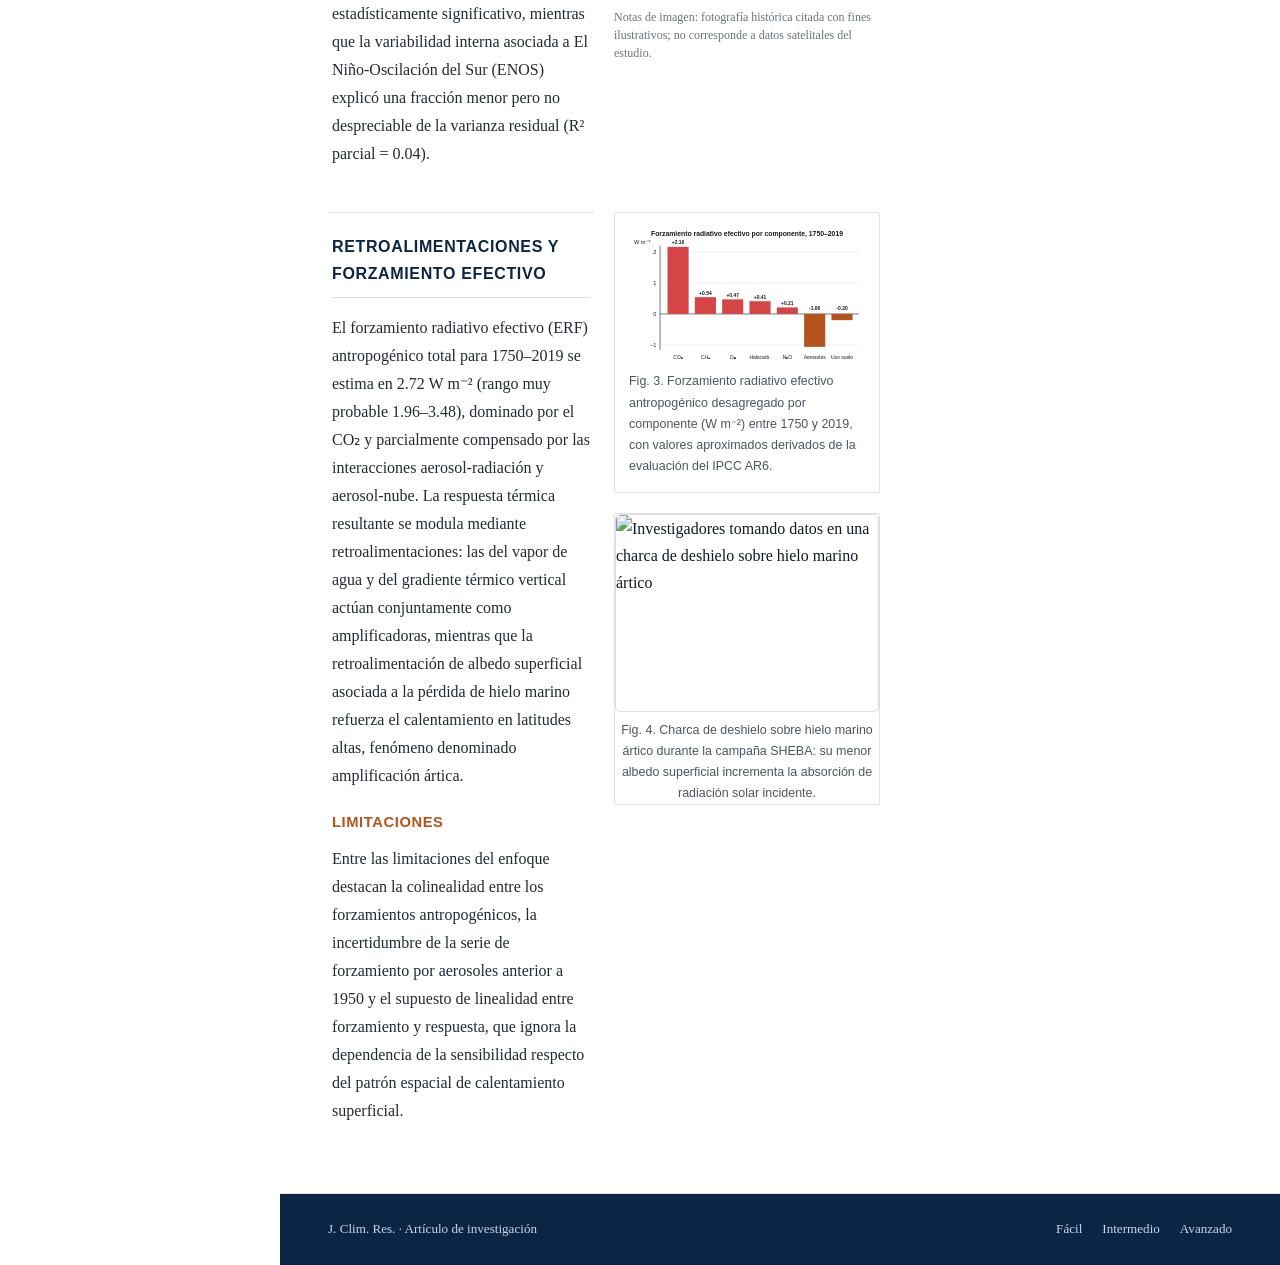
==== commit 101cc6c4: "implementcion del sistema con Tobii5 integrado" ====
--- a/frontend/avanzado.html
+++ b/frontend/avanzado.html
@@ -1,278 +1,280 @@
-<!DOCTYPE html>
-<html lang="es">
-<head>
-    <meta charset="UTF-8" />
-    <meta name="viewport" content="width=device-width, initial-scale=1.0" />
-    <title>Forzamiento radiativo y sensibilidad climática · J. Clim. Res.</title>
-    <link rel="stylesheet" href="css/styles.css" />
-    <link rel="stylesheet" href="css/page.css" />
-</head>
-<body data-level="advanced">
-
-    <!-- ── Tooltip de asistencia ─────────────────────────── -->
-    <div id="adaptive-tooltip" role="tooltip" aria-live="polite"></div>
-
-    <!-- ── Layout principal ──────────────────────────────── -->
-    <div class="layout">
-
-        <!-- ── Panel lateral de debug ──────────────────── -->
-        <aside class="debug-panel" aria-label="Panel de monitoreo">
-            <div class="debug-header">
-                <span class="status-dot" id="status-dot"></span>
-                <h2>Monitor del sistema</h2>
-            </div>
-            <div class="debug-section">
-                <span class="debug-label">Posición del cursor</span>
-                <span class="debug-value" id="gaze-info">X: — | Y: —</span>
-            </div>
-            <div class="debug-section">
-                <span class="debug-label">Elemento observado</span>
-                <span class="debug-value" id="current-element">—</span>
-            </div>
-            <div class="debug-section">
-                <span class="debug-label">Tipo de contenido</span>
-                <span class="debug-value" id="content-type">—</span>
-            </div>
-            <div class="debug-section">
-                <span class="debug-label">Dwell Time</span>
-                <div class="dwell-bar-container">
-                    <div class="dwell-bar" id="dwell-bar"></div>
-                </div>
-                <span class="debug-value" id="dwell-time">0.0s</span>
-            </div>
-            <div class="debug-section">
-                <span class="debug-label">Análisis IA</span>
-                <div class="analysis-card" id="analysis-result">
-                    <span class="placeholder">Sin análisis aún</span>
-                </div>
-            </div>
-            <div class="debug-section">
-                <span class="debug-label">Estado del backend</span>
-                <span class="debug-value" id="backend-status">Esperando...</span>
-            </div>
-        </aside>
-
-        <!-- ── Página de contenido ──────────────────────── -->
-        <div class="page-wrapper">
-
-            <nav class="level-nav" aria-label="Nivel de dificultad">
-                <a class="level-link" href="facil.html">Fácil</a>
-                <a class="level-link" href="intermedio.html">Intermedio</a>
-                <a class="level-link is-active" href="avanzado.html">Avanzado</a>
-                <a class="level-link level-home" href="index.html">← Inicio</a>
-            </nav>
-
-            <header class="navbar">
-                <span class="nav-logo">J. Clim. Res.</span>
-                <span class="hero-tag" style="margin:0;">Journal of Climate Research</span>
-                <div class="nav-actions">
-                    <div class="search-box">
-                        <input type="text" placeholder="Buscar DOI, autor..." />
-                    </div>
-                    <a class="btn-icon" href="#referencias" style="text-decoration:none;">Referencias</a>
-                </div>
-            </header>
-
-            <div class="content-grid">
-                <main class="main-column">
-
-                    <section class="page-header">
-                        <h1>Forzamiento radiativo antropogénico y sensibilidad climática de equilibrio: un análisis de series temporales multivariable (1880–2024)</h1>
-                    </section>
-
-                    <article class="content-section">
-                        <h2>Resumen</h2>
-                        <p>
-                            Se estima la sensibilidad climática de equilibrio (ECS) mediante un modelo de regresión
-                            multivariable aplicado a series temporales de temperatura superficial global y forzamiento
-                            radiativo neto (1880–2024, n = 145 años). El coeficiente asociado al forzamiento de CO₂
-                            equivalente resultó estadísticamente significativo (β = 2.31, p &lt; 0.001, IC 95% [1.98, 2.64]),
-                            consistente con estimaciones del AR6 del IPCC.
-                        </p>
-                        <h3>Metodología</h3>
-                        <p>
-                            Se empleó un modelo lineal generalizado con errores autocorrelacionados (proceso AR(1)) para
-                            corregir la dependencia temporal de los residuos. La significancia de los coeficientes se
-                            evaluó mediante pruebas t de Student con corrección de Newey-West para heterocedasticidad y
-                            autocorrelación. La bondad de ajuste se reporta mediante R² ajustado y el criterio de
-                            información de Akaike (AIC).
-                        </p>
-                    </article>
-
-                    <div class="dense-row">
-                        <div class="mini-chart" data-design-level="High">
-                            <svg viewBox="0 0 360 200" xmlns="http://www.w3.org/2000/svg" font-family="sans-serif">
-                                <text x="180" y="16" text-anchor="middle" font-size="11" font-weight="bold" style="fill:var(--text-primary)">Emisiones de GEI por sector, 2023</text>
-                                <text x="52" y="25" font-size="9" style="fill:var(--text-primary)">Gt CO₂-eq</text>
-                                <line x1="50" y1="135" x2="340" y2="135" style="stroke:var(--border); stroke-width:0.7" />
-                                <line x1="50" y1="100" x2="340" y2="100" style="stroke:var(--border); stroke-width:0.7" />
-                                <line x1="50" y1="65" x2="340" y2="65" style="stroke:var(--border); stroke-width:0.7" />
-                                <line x1="50" y1="30" x2="340" y2="30" style="stroke:var(--border); stroke-width:0.7" />
-                                <line x1="50" y1="30" x2="50" y2="170" style="stroke:var(--text-secondary); stroke-width:1" />
-                                <line x1="50" y1="170" x2="340" y2="170" style="stroke:var(--text-secondary); stroke-width:1" />
-                                <text x="44" y="173" text-anchor="end" font-size="9" style="fill:var(--text-primary)">0</text>
-                                <text x="44" y="138" text-anchor="end" font-size="9" style="fill:var(--text-primary)">5</text>
-                                <text x="44" y="103" text-anchor="end" font-size="9" style="fill:var(--text-primary)">10</text>
-                                <text x="44" y="68" text-anchor="end" font-size="9" style="fill:var(--text-primary)">15</text>
-                                <text x="44" y="33" text-anchor="end" font-size="9" style="fill:var(--text-primary)">20</text>
-                                <rect x="62"  y="59.4"  width="40" height="110.6" style="fill:var(--danger)" />
-                                <rect x="119" y="112.6" width="40" height="57.4"  style="fill:var(--accent)" />
-                                <rect x="176" y="97.2"  width="40" height="72.8"  style="fill:var(--warning)" />
-                                <rect x="233" y="128.7" width="40" height="41.3"  style="fill:var(--success)" />
-                                <rect x="290" y="148.3" width="40" height="21.7"  style="fill:var(--text-secondary)" />
-                                <text x="82"  y="55.4"  text-anchor="middle" font-size="9" font-weight="bold" style="fill:var(--text-primary)">15.8</text>
-                                <text x="139" y="108.6" text-anchor="middle" font-size="9" font-weight="bold" style="fill:var(--text-primary)">8.2</text>
-                                <text x="196" y="93.2"  text-anchor="middle" font-size="9" font-weight="bold" style="fill:var(--text-primary)">10.4</text>
-                                <text x="253" y="124.7" text-anchor="middle" font-size="9" font-weight="bold" style="fill:var(--text-primary)">5.9</text>
-                                <text x="310" y="144.3" text-anchor="middle" font-size="9" font-weight="bold" style="fill:var(--text-primary)">3.1</text>
-                                <text x="82"  y="186" text-anchor="middle" font-size="9" style="fill:var(--text-primary)">Energía</text>
-                                <text x="139" y="186" text-anchor="middle" font-size="9" style="fill:var(--text-primary)">Transporte</text>
-                                <text x="196" y="186" text-anchor="middle" font-size="9" style="fill:var(--text-primary)">Industria</text>
-                                <text x="253" y="186" text-anchor="middle" font-size="9" style="fill:var(--text-primary)">Agricultura</text>
-                                <text x="310" y="186" text-anchor="middle" font-size="9" style="fill:var(--text-primary)">Otros</text>
-                            </svg>
-                            <p class="chart-caption">Fig. 1. Contribución sectorial a emisiones de GEI equivalentes, 2023 (Gt CO₂-eq). Valores ilustrativos.</p>
-                        </div>
-
-                        <article class="content-section" style="margin-bottom:0;">
-                            <table class="data-table">
-                                <caption>Tabla 1. Coeficientes del modelo de regresión multivariable. β: coeficiente estimado; EE: error estándar; p: valor p; IC 95%: intervalo de confianza al 95%.</caption>
-                                <thead>
-                                    <tr><th>Variable</th><th>β</th><th>EE</th><th>p</th><th>IC 95%</th></tr>
-                                </thead>
-                                <tbody>
-                                    <tr><td>CO₂-eq</td><td>2.31</td><td>0.17</td><td>&lt;0.001</td><td>[1.98, 2.64]</td></tr>
-                                    <tr><td>Aerosoles</td><td>-0.84</td><td>0.22</td><td>0.002</td><td>[-1.27, -0.41]</td></tr>
-                                    <tr><td>ENOS</td><td>0.19</td><td>0.09</td><td>0.041</td><td>[0.01, 0.37]</td></tr>
-                                    <tr><td>Actividad solar</td><td>0.06</td><td>0.05</td><td>0.238</td><td>[-0.04, 0.16]</td></tr>
-                                </tbody>
-                            </table>
-                        </article>
-                    </div>
-
-                    <div class="dense-row">
-                        <article class="content-section" style="margin-bottom:0;">
-                            <h2>Resultados y discusión</h2>
-                            <p>
-                                La sensibilidad climática de equilibrio estimada (ECS ≈ 3.0 °C por duplicación de CO₂,
-                                IC 90% [2.1, 4.5]) es consistente con el rango evaluado por el IPCC AR6. El forzamiento por
-                                aerosoles antropogénicos presentó un efecto de enmascaramiento negativo estadísticamente
-                                significativo, mientras que la variabilidad interna asociada a El Niño-Oscilación del Sur
-                                (ENOS) explicó una fracción menor pero no despreciable de la varianza residual
-                                (R² parcial = 0.04).
-                            </p>
-                        </article>
-                        <div>
-                            <figure>
-                                <img
-                                    src="https://upload.wikimedia.org/wikipedia/commons/thumb/7/70/The_Blue_Marble%2C_AS17-148-22727.jpg/500px-The_Blue_Marble%2C_AS17-148-22727.jpg"
-                                    alt="Fotografía de la Tierra tomada durante la misión Apollo 17"
-                                />
-                                <figcaption>Fig. 2. Vista de disco completo de la Tierra (misión Apollo 17), usada como referencia del sistema climático global.</figcaption>
-                            </figure>
-                            <p class="footnote" style="margin-top:8px;">
-                                Notas de imagen: fotografía histórica citada con fines ilustrativos; no corresponde a datos satelitales del estudio.
-                            </p>
-                        </div>
-                    </div>
-
-                    <div class="dense-row">
-                        <article class="content-section" style="margin-bottom:0;">
-                            <h2>Retroalimentaciones y forzamiento efectivo</h2>
-                            <p>
-                                El forzamiento radiativo efectivo (ERF) antropogénico total para 1750–2019 se estima en
-                                2.72 W m⁻² (rango muy probable 1.96–3.48), dominado por el CO₂ y parcialmente compensado
-                                por las interacciones aerosol-radiación y aerosol-nube. La respuesta térmica resultante se
-                                modula mediante retroalimentaciones: las del vapor de agua y del gradiente térmico vertical
-                                actúan conjuntamente como amplificadoras, mientras que la retroalimentación de albedo
-                                superficial asociada a la pérdida de hielo marino refuerza el calentamiento en latitudes
-                                altas, fenómeno denominado amplificación ártica.
-                            </p>
-                            <h3>Limitaciones</h3>
-                            <p>
-                                Entre las limitaciones del enfoque destacan la colinealidad entre los forzamientos
-                                antropogénicos, la incertidumbre de la serie de forzamiento por aerosoles anterior a 1950 y
-                                el supuesto de linealidad entre forzamiento y respuesta, que ignora la dependencia de la
-                                sensibilidad respecto del patrón espacial de calentamiento superficial.
-                            </p>
-                        </article>
-                        <div style="display:flex; flex-direction:column; gap:20px;">
-                            <div class="mini-chart" data-design-level="High">
-                                <svg viewBox="0 0 380 220" xmlns="http://www.w3.org/2000/svg" font-family="sans-serif">
-                                <text x="190" y="14" text-anchor="middle" font-size="11" font-weight="bold" style="fill:var(--text-primary)">Forzamiento radiativo efectivo por componente, 1750–2019</text>
-                                <text x="8" y="28" font-size="9" style="fill:var(--text-primary)">W m⁻²</text>
-                                <line x1="50" y1="40" x2="370" y2="40" style="stroke:var(--border); stroke-width:0.7" />
-                                <line x1="50" y1="90" x2="370" y2="90" style="stroke:var(--border); stroke-width:0.7" />
-                                <line x1="50" y1="190" x2="370" y2="190" style="stroke:var(--border); stroke-width:0.7" />
-                                <line x1="50" y1="30" x2="50" y2="198" style="stroke:var(--text-secondary); stroke-width:1" />
-                                <line x1="50" y1="140" x2="370" y2="140" style="stroke:var(--text-secondary); stroke-width:1" />
-                                <text x="44" y="43" text-anchor="end" font-size="9" style="fill:var(--text-primary)">2</text>
-                                <text x="44" y="93" text-anchor="end" font-size="9" style="fill:var(--text-primary)">1</text>
-                                <text x="44" y="143" text-anchor="end" font-size="9" style="fill:var(--text-primary)">0</text>
-                                <text x="44" y="193" text-anchor="end" font-size="9" style="fill:var(--text-primary)">−1</text>
-                                <rect x="62" y="32.0" width="34" height="108.0" style="fill:var(--danger)" />
-                                <text x="79" y="28.0" text-anchor="middle" font-size="8" font-weight="bold" style="fill:var(--text-primary)">+2.16</text>
-                                <text x="79" y="212" text-anchor="middle" font-size="8" style="fill:var(--text-primary)">CO₂</text>
-                                <rect x="106" y="113.0" width="34" height="27.0" style="fill:var(--danger)" />
-                                <text x="123" y="109.0" text-anchor="middle" font-size="8" font-weight="bold" style="fill:var(--text-primary)">+0.54</text>
-                                <text x="123" y="212" text-anchor="middle" font-size="8" style="fill:var(--text-primary)">CH₄</text>
-                                <rect x="150" y="116.5" width="34" height="23.5" style="fill:var(--danger)" />
-                                <text x="167" y="112.5" text-anchor="middle" font-size="8" font-weight="bold" style="fill:var(--text-primary)">+0.47</text>
-                                <text x="167" y="212" text-anchor="middle" font-size="8" style="fill:var(--text-primary)">O₃</text>
-                                <rect x="194" y="119.5" width="34" height="20.5" style="fill:var(--danger)" />
-                                <text x="211" y="115.5" text-anchor="middle" font-size="8" font-weight="bold" style="fill:var(--text-primary)">+0.41</text>
-                                <text x="211" y="212" text-anchor="middle" font-size="8" style="fill:var(--text-primary)">Halocarb.</text>
-                                <rect x="238" y="129.5" width="34" height="10.5" style="fill:var(--danger)" />
-                                <text x="255" y="125.5" text-anchor="middle" font-size="8" font-weight="bold" style="fill:var(--text-primary)">+0.21</text>
-                                <text x="255" y="212" text-anchor="middle" font-size="8" style="fill:var(--text-primary)">N₂O</text>
-                                <rect x="282" y="140.0" width="34" height="53.0" style="fill:var(--accent)" />
-                                <text x="299" y="134.0" text-anchor="middle" font-size="8" font-weight="bold" style="fill:var(--text-primary)">-1.06</text>
-                                <text x="299" y="212" text-anchor="middle" font-size="8" style="fill:var(--text-primary)">Aerosoles</text>
-                                <rect x="326" y="140.0" width="34" height="10.0" style="fill:var(--accent)" />
-                                <text x="343" y="134.0" text-anchor="middle" font-size="8" font-weight="bold" style="fill:var(--text-primary)">-0.20</text>
-                                <text x="343" y="212" text-anchor="middle" font-size="8" style="fill:var(--text-primary)">Uso suelo</text>
-                                </svg>
-                                <p class="chart-caption">Fig. 3. Forzamiento radiativo efectivo antropogénico desagregado por componente (W m⁻²) entre 1750 y 2019, con valores aproximados derivados de la evaluación del IPCC AR6.</p>
-                            </div>
-                            <figure>
-                                <img
-                                    src="https://upload.wikimedia.org/wikipedia/commons/thumb/6/61/Summer_Arctic_Melt_Pond-SHEBA.JPG/500px-Summer_Arctic_Melt_Pond-SHEBA.JPG"
-                                    alt="Investigadores tomando datos en una charca de deshielo sobre hielo marino ártico"
-                                />
-                                <figcaption>Fig. 4. Charca de deshielo sobre hielo marino ártico durante la campaña SHEBA: su menor albedo superficial incrementa la absorción de radiación solar incidente.</figcaption>
-                            </figure>
-                        </div>
-                    </div>
-
-                </main>
-
-                <aside class="side-column">
-                    <div class="widget" id="referencias">
-                        <h4>Referencias</h4>
-                        <ol class="footnote" style="padding-left:16px; display:flex; flex-direction:column; gap:8px;">
-                            <li>IPCC (2021). AR6 Climate Change: The Physical Science Basis.</li>
-                            <li>Hansen, J. et al. (2005). Earth's Energy Imbalance. <em>Science</em>.</li>
-                            <li>Sherwood, S. et al. (2020). An Assessment of Earth's Climate Sensitivity. <em>Rev. Geophys.</em></li>
-                            <li>NOAA NCEI (2024). Global Surface Temperature Anomalies Dataset.</li>
-                        </ol>
-                    </div>
-                </aside>
-            </div>
-
-            <footer class="page-footer">
-                <span>J. Clim. Res. · Artículo de investigación</span>
-                <div class="footer-links">
-                    <a href="facil.html">Fácil</a>
-                    <a href="intermedio.html">Intermedio</a>
-                    <a href="avanzado.html">Avanzado</a>
-                </div>
-            </footer>
-        </div>
-    </div>
-
-    <script src="js/session.js"></script>
-    <script src="js/reading_model.js"></script>
-    <script src="js/gaze.js"></script>
-    <script src="js/marking.js"></script>
-</body>
-</html>
+<!DOCTYPE html>
+<html lang="es">
+<head>
+    <meta charset="UTF-8" />
+    <meta name="viewport" content="width=device-width, initial-scale=1.0" />
+    <title>Forzamiento radiativo y sensibilidad climática · J. Clim. Res.</title>
+    <link rel="stylesheet" href="css/styles.css" />
+    <link rel="stylesheet" href="css/page.css" />
+    <link rel="stylesheet" href="css/temas.css" />
+    <script src="js/gaze_mapping.js"></script>
+</head>
+<body data-level="advanced">
+
+    <!-- ── Tooltip de asistencia ─────────────────────────── -->
+    <div id="adaptive-tooltip" role="tooltip" aria-live="polite"></div>
+
+    <!-- ── Layout principal ──────────────────────────────── -->
+    <div class="layout">
+
+        <!-- ── Panel lateral de debug ──────────────────── -->
+        <aside class="debug-panel" aria-label="Panel de monitoreo">
+            <div class="debug-header">
+                <span class="status-dot" id="status-dot"></span>
+                <h2>Monitor del sistema</h2>
+            </div>
+            <div class="debug-section">
+                <span class="debug-label">Posición del cursor</span>
+                <span class="debug-value" id="gaze-info">X: — | Y: —</span>
+            </div>
+            <div class="debug-section">
+                <span class="debug-label">Elemento observado</span>
+                <span class="debug-value" id="current-element">—</span>
+            </div>
+            <div class="debug-section">
+                <span class="debug-label">Tipo de contenido</span>
+                <span class="debug-value" id="content-type">—</span>
+            </div>
+            <div class="debug-section">
+                <span class="debug-label">Dwell Time</span>
+                <div class="dwell-bar-container">
+                    <div class="dwell-bar" id="dwell-bar"></div>
+                </div>
+                <span class="debug-value" id="dwell-time">0.0s</span>
+            </div>
+            <div class="debug-section">
+                <span class="debug-label">Análisis IA</span>
+                <div class="analysis-card" id="analysis-result">
+                    <span class="placeholder">Sin análisis aún</span>
+                </div>
+            </div>
+            <div class="debug-section">
+                <span class="debug-label">Estado del backend</span>
+                <span class="debug-value" id="backend-status">Esperando...</span>
+            </div>
+        </aside>
+
+        <!-- ── Página de contenido ──────────────────────── -->
+        <div class="page-wrapper">
+
+            <nav class="level-nav" aria-label="Nivel de dificultad">
+                <a class="level-link" href="facil.html">Fácil</a>
+                <a class="level-link" href="intermedio.html">Intermedio</a>
+                <a class="level-link is-active" href="avanzado.html">Avanzado</a>
+                <a class="level-link level-home" href="index.html">← Inicio</a>
+            </nav>
+
+            <header class="navbar">
+                <span class="nav-logo">J. Clim. Res.</span>
+                <span class="hero-tag" style="margin:0;">Journal of Climate Research</span>
+                <div class="nav-actions">
+                    <div class="search-box">
+                        <input type="text" placeholder="Buscar DOI, autor..." />
+                    </div>
+                    <a class="btn-icon" href="#referencias" style="text-decoration:none;">Referencias</a>
+                </div>
+            </header>
+
+            <div class="content-grid">
+                <main class="main-column">
+
+                    <section class="page-header">
+                        <h1>Forzamiento radiativo antropogénico y sensibilidad climática de equilibrio: un análisis de series temporales multivariable (1880–2024)</h1>
+                    </section>
+
+                    <article class="content-section">
+                        <h2>Resumen</h2>
+                        <p>
+                            Se estima la sensibilidad climática de equilibrio (ECS) mediante un modelo de regresión
+                            multivariable aplicado a series temporales de temperatura superficial global y forzamiento
+                            radiativo neto (1880–2024, n = 145 años). El coeficiente asociado al forzamiento de CO₂
+                            equivalente resultó estadísticamente significativo (β = 2.31, p &lt; 0.001, IC 95% [1.98, 2.64]),
+                            consistente con estimaciones del AR6 del IPCC.
+                        </p>
+                        <h3>Metodología</h3>
+                        <p>
+                            Se empleó un modelo lineal generalizado con errores autocorrelacionados (proceso AR(1)) para
+                            corregir la dependencia temporal de los residuos. La significancia de los coeficientes se
+                            evaluó mediante pruebas t de Student con corrección de Newey-West para heterocedasticidad y
+                            autocorrelación. La bondad de ajuste se reporta mediante R² ajustado y el criterio de
+                            información de Akaike (AIC).
+                        </p>
+                    </article>
+
+                    <div class="dense-row">
+                        <div class="mini-chart" data-design-level="High">
+                            <svg viewBox="0 0 360 200" xmlns="http://www.w3.org/2000/svg" font-family="sans-serif">
+                                <text x="180" y="16" text-anchor="middle" font-size="11" font-weight="bold" style="fill:var(--text-primary)">Emisiones de GEI por sector, 2023</text>
+                                <text x="52" y="25" font-size="9" style="fill:var(--text-primary)">Gt CO₂-eq</text>
+                                <line x1="50" y1="135" x2="340" y2="135" style="stroke:var(--border); stroke-width:0.7" />
+                                <line x1="50" y1="100" x2="340" y2="100" style="stroke:var(--border); stroke-width:0.7" />
+                                <line x1="50" y1="65" x2="340" y2="65" style="stroke:var(--border); stroke-width:0.7" />
+                                <line x1="50" y1="30" x2="340" y2="30" style="stroke:var(--border); stroke-width:0.7" />
+                                <line x1="50" y1="30" x2="50" y2="170" style="stroke:var(--text-secondary); stroke-width:1" />
+                                <line x1="50" y1="170" x2="340" y2="170" style="stroke:var(--text-secondary); stroke-width:1" />
+                                <text x="44" y="173" text-anchor="end" font-size="9" style="fill:var(--text-primary)">0</text>
+                                <text x="44" y="138" text-anchor="end" font-size="9" style="fill:var(--text-primary)">5</text>
+                                <text x="44" y="103" text-anchor="end" font-size="9" style="fill:var(--text-primary)">10</text>
+                                <text x="44" y="68" text-anchor="end" font-size="9" style="fill:var(--text-primary)">15</text>
+                                <text x="44" y="33" text-anchor="end" font-size="9" style="fill:var(--text-primary)">20</text>
+                                <rect x="62"  y="59.4"  width="40" height="110.6" style="fill:var(--danger)" />
+                                <rect x="119" y="112.6" width="40" height="57.4"  style="fill:var(--accent)" />
+                                <rect x="176" y="97.2"  width="40" height="72.8"  style="fill:var(--warning)" />
+                                <rect x="233" y="128.7" width="40" height="41.3"  style="fill:var(--success)" />
+                                <rect x="290" y="148.3" width="40" height="21.7"  style="fill:var(--text-secondary)" />
+                                <text x="82"  y="55.4"  text-anchor="middle" font-size="9" font-weight="bold" style="fill:var(--text-primary)">15.8</text>
+                                <text x="139" y="108.6" text-anchor="middle" font-size="9" font-weight="bold" style="fill:var(--text-primary)">8.2</text>
+                                <text x="196" y="93.2"  text-anchor="middle" font-size="9" font-weight="bold" style="fill:var(--text-primary)">10.4</text>
+                                <text x="253" y="124.7" text-anchor="middle" font-size="9" font-weight="bold" style="fill:var(--text-primary)">5.9</text>
+                                <text x="310" y="144.3" text-anchor="middle" font-size="9" font-weight="bold" style="fill:var(--text-primary)">3.1</text>
+                                <text x="82"  y="186" text-anchor="middle" font-size="9" style="fill:var(--text-primary)">Energía</text>
+                                <text x="139" y="186" text-anchor="middle" font-size="9" style="fill:var(--text-primary)">Transporte</text>
+                                <text x="196" y="186" text-anchor="middle" font-size="9" style="fill:var(--text-primary)">Industria</text>
+                                <text x="253" y="186" text-anchor="middle" font-size="9" style="fill:var(--text-primary)">Agricultura</text>
+                                <text x="310" y="186" text-anchor="middle" font-size="9" style="fill:var(--text-primary)">Otros</text>
+                            </svg>
+                            <p class="chart-caption">Fig. 1. Contribución sectorial a emisiones de GEI equivalentes, 2023 (Gt CO₂-eq). Valores ilustrativos.</p>
+                        </div>
+
+                        <article class="content-section" style="margin-bottom:0;">
+                            <table class="data-table">
+                                <caption>Tabla 1. Coeficientes del modelo de regresión multivariable. β: coeficiente estimado; EE: error estándar; p: valor p; IC 95%: intervalo de confianza al 95%.</caption>
+                                <thead>
+                                    <tr><th>Variable</th><th>β</th><th>EE</th><th>p</th><th>IC 95%</th></tr>
+                                </thead>
+                                <tbody>
+                                    <tr><td>CO₂-eq</td><td>2.31</td><td>0.17</td><td>&lt;0.001</td><td>[1.98, 2.64]</td></tr>
+                                    <tr><td>Aerosoles</td><td>-0.84</td><td>0.22</td><td>0.002</td><td>[-1.27, -0.41]</td></tr>
+                                    <tr><td>ENOS</td><td>0.19</td><td>0.09</td><td>0.041</td><td>[0.01, 0.37]</td></tr>
+                                    <tr><td>Actividad solar</td><td>0.06</td><td>0.05</td><td>0.238</td><td>[-0.04, 0.16]</td></tr>
+                                </tbody>
+                            </table>
+                        </article>
+                    </div>
+
+                    <div class="dense-row">
+                        <article class="content-section" style="margin-bottom:0;">
+                            <h2>Resultados y discusión</h2>
+                            <p>
+                                La sensibilidad climática de equilibrio estimada (ECS ≈ 3.0 °C por duplicación de CO₂,
+                                IC 90% [2.1, 4.5]) es consistente con el rango evaluado por el IPCC AR6. El forzamiento por
+                                aerosoles antropogénicos presentó un efecto de enmascaramiento negativo estadísticamente
+                                significativo, mientras que la variabilidad interna asociada a El Niño-Oscilación del Sur
+                                (ENOS) explicó una fracción menor pero no despreciable de la varianza residual
+                                (R² parcial = 0.04).
+                            </p>
+                        </article>
+                        <div>
+                            <figure data-design-level="Low">
+                                <img
+                                    src="https://upload.wikimedia.org/wikipedia/commons/thumb/7/70/The_Blue_Marble%2C_AS17-148-22727.jpg/500px-The_Blue_Marble%2C_AS17-148-22727.jpg"
+                                    alt="Fotografía de la Tierra tomada durante la misión Apollo 17"
+                                />
+                                <figcaption>Fig. 2. Vista de disco completo de la Tierra (misión Apollo 17), usada como referencia del sistema climático global.</figcaption>
+                            </figure>
+                            <p class="footnote" style="margin-top:8px;">
+                                Notas de imagen: fotografía histórica citada con fines ilustrativos; no corresponde a datos satelitales del estudio.
+                            </p>
+                        </div>
+                    </div>
+
+                    <div class="dense-row">
+                        <article class="content-section" style="margin-bottom:0;">
+                            <h2>Retroalimentaciones y forzamiento efectivo</h2>
+                            <p>
+                                El forzamiento radiativo efectivo (ERF) antropogénico total para 1750–2019 se estima en
+                                2.72 W m⁻² (rango muy probable 1.96–3.48), dominado por el CO₂ y parcialmente compensado
+                                por las interacciones aerosol-radiación y aerosol-nube. La respuesta térmica resultante se
+                                modula mediante retroalimentaciones: las del vapor de agua y del gradiente térmico vertical
+                                actúan conjuntamente como amplificadoras, mientras que la retroalimentación de albedo
+                                superficial asociada a la pérdida de hielo marino refuerza el calentamiento en latitudes
+                                altas, fenómeno denominado amplificación ártica.
+                            </p>
+                            <h3>Limitaciones</h3>
+                            <p>
+                                Entre las limitaciones del enfoque destacan la colinealidad entre los forzamientos
+                                antropogénicos, la incertidumbre de la serie de forzamiento por aerosoles anterior a 1950 y
+                                el supuesto de linealidad entre forzamiento y respuesta, que ignora la dependencia de la
+                                sensibilidad respecto del patrón espacial de calentamiento superficial.
+                            </p>
+                        </article>
+                        <div style="display:flex; flex-direction:column; gap:20px;">
+                            <div class="mini-chart" data-design-level="High">
+                                <svg viewBox="0 0 380 220" xmlns="http://www.w3.org/2000/svg" font-family="sans-serif">
+                                <text x="190" y="14" text-anchor="middle" font-size="11" font-weight="bold" style="fill:var(--text-primary)">Forzamiento radiativo efectivo por componente, 1750–2019</text>
+                                <text x="8" y="28" font-size="9" style="fill:var(--text-primary)">W m⁻²</text>
+                                <line x1="50" y1="40" x2="370" y2="40" style="stroke:var(--border); stroke-width:0.7" />
+                                <line x1="50" y1="90" x2="370" y2="90" style="stroke:var(--border); stroke-width:0.7" />
+                                <line x1="50" y1="190" x2="370" y2="190" style="stroke:var(--border); stroke-width:0.7" />
+                                <line x1="50" y1="30" x2="50" y2="198" style="stroke:var(--text-secondary); stroke-width:1" />
+                                <line x1="50" y1="140" x2="370" y2="140" style="stroke:var(--text-secondary); stroke-width:1" />
+                                <text x="44" y="43" text-anchor="end" font-size="9" style="fill:var(--text-primary)">2</text>
+                                <text x="44" y="93" text-anchor="end" font-size="9" style="fill:var(--text-primary)">1</text>
+                                <text x="44" y="143" text-anchor="end" font-size="9" style="fill:var(--text-primary)">0</text>
+                                <text x="44" y="193" text-anchor="end" font-size="9" style="fill:var(--text-primary)">−1</text>
+                                <rect x="62" y="32.0" width="34" height="108.0" style="fill:var(--danger)" />
+                                <text x="79" y="28.0" text-anchor="middle" font-size="8" font-weight="bold" style="fill:var(--text-primary)">+2.16</text>
+                                <text x="79" y="212" text-anchor="middle" font-size="8" style="fill:var(--text-primary)">CO₂</text>
+                                <rect x="106" y="113.0" width="34" height="27.0" style="fill:var(--danger)" />
+                                <text x="123" y="109.0" text-anchor="middle" font-size="8" font-weight="bold" style="fill:var(--text-primary)">+0.54</text>
+                                <text x="123" y="212" text-anchor="middle" font-size="8" style="fill:var(--text-primary)">CH₄</text>
+                                <rect x="150" y="116.5" width="34" height="23.5" style="fill:var(--danger)" />
+                                <text x="167" y="112.5" text-anchor="middle" font-size="8" font-weight="bold" style="fill:var(--text-primary)">+0.47</text>
+                                <text x="167" y="212" text-anchor="middle" font-size="8" style="fill:var(--text-primary)">O₃</text>
+                                <rect x="194" y="119.5" width="34" height="20.5" style="fill:var(--danger)" />
+                                <text x="211" y="115.5" text-anchor="middle" font-size="8" font-weight="bold" style="fill:var(--text-primary)">+0.41</text>
+                                <text x="211" y="212" text-anchor="middle" font-size="8" style="fill:var(--text-primary)">Halocarb.</text>
+                                <rect x="238" y="129.5" width="34" height="10.5" style="fill:var(--danger)" />
+                                <text x="255" y="125.5" text-anchor="middle" font-size="8" font-weight="bold" style="fill:var(--text-primary)">+0.21</text>
+                                <text x="255" y="212" text-anchor="middle" font-size="8" style="fill:var(--text-primary)">N₂O</text>
+                                <rect x="282" y="140.0" width="34" height="53.0" style="fill:var(--accent)" />
+                                <text x="299" y="134.0" text-anchor="middle" font-size="8" font-weight="bold" style="fill:var(--text-primary)">-1.06</text>
+                                <text x="299" y="212" text-anchor="middle" font-size="8" style="fill:var(--text-primary)">Aerosoles</text>
+                                <rect x="326" y="140.0" width="34" height="10.0" style="fill:var(--accent)" />
+                                <text x="343" y="134.0" text-anchor="middle" font-size="8" font-weight="bold" style="fill:var(--text-primary)">-0.20</text>
+                                <text x="343" y="212" text-anchor="middle" font-size="8" style="fill:var(--text-primary)">Uso suelo</text>
+                                </svg>
+                                <p class="chart-caption">Fig. 3. Forzamiento radiativo efectivo antropogénico desagregado por componente (W m⁻²) entre 1750 y 2019, con valores aproximados derivados de la evaluación del IPCC AR6.</p>
+                            </div>
+                            <figure data-design-level="Low">
+                                <img
+                                    src="https://upload.wikimedia.org/wikipedia/commons/thumb/6/61/Summer_Arctic_Melt_Pond-SHEBA.JPG/500px-Summer_Arctic_Melt_Pond-SHEBA.JPG"
+                                    alt="Investigadores tomando datos en una charca de deshielo sobre hielo marino ártico"
+                                />
+                                <figcaption>Fig. 4. Charca de deshielo sobre hielo marino ártico durante la campaña SHEBA: su menor albedo superficial incrementa la absorción de radiación solar incidente.</figcaption>
+                            </figure>
+                        </div>
+                    </div>
+
+                </main>
+
+                <aside class="side-column">
+                    <div class="widget" id="referencias">
+                        <h4>Referencias</h4>
+                        <ol class="footnote" style="padding-left:16px; display:flex; flex-direction:column; gap:8px;">
+                            <li>IPCC (2021). AR6 Climate Change: The Physical Science Basis.</li>
+                            <li>Hansen, J. et al. (2005). Earth's Energy Imbalance. <em>Science</em>.</li>
+                            <li>Sherwood, S. et al. (2020). An Assessment of Earth's Climate Sensitivity. <em>Rev. Geophys.</em></li>
+                            <li>NOAA NCEI (2024). Global Surface Temperature Anomalies Dataset.</li>
+                        </ol>
+                    </div>
+                </aside>
+            </div>
+
+            <footer class="page-footer">
+                <span>J. Clim. Res. · Artículo de investigación</span>
+                <div class="footer-links">
+                    <a href="facil.html">Fácil</a>
+                    <a href="intermedio.html">Intermedio</a>
+                    <a href="avanzado.html">Avanzado</a>
+                </div>
+            </footer>
+        </div>
+    </div>
+
+    <script src="js/session.js"></script>
+    <script src="js/reading_model.js"></script>
+    <script src="js/gaze.js"></script>
+    <script src="js/marking.js"></script>
+</body>
+</html>
--- a/frontend/css/styles.css
+++ b/frontend/css/styles.css
@@ -305,6 +305,32 @@
     margin-bottom: 6px;
 }
 
+/* Condición "a pedido": el tooltip acepta clics (botón "Ver ayuda"). */
+#adaptive-tooltip.on-demand {
+    pointer-events: auto;
+}
+
+#adaptive-tooltip.on-demand div {
+    white-space: pre-line;   /* la ampliada trae un término por línea */
+}
+
+.help-ask-btn {
+    display: block;
+    margin-top: 8px;
+    padding: 6px 12px;
+    font: inherit;
+    font-weight: 600;
+    color: var(--text-primary);
+    background: var(--accent-soft);
+    border: 1px solid var(--accent);
+    border-radius: var(--radius-sm);
+    cursor: pointer;
+}
+
+.help-ask-btn:hover {
+    background: var(--accent);
+}
+
 @keyframes fadeIn {
     from { opacity: 0; transform: translateY(4px); }
     to   { opacity: 1; transform: translateY(0); }
@@ -315,7 +341,8 @@
     outline: 2px solid rgba(79, 142, 247, 0.5) !important;
     outline-offset: 3px !important;
     border-radius: 4px !important;
-    transition: outline var(--transition) !important;
+    /* Sin animación: aparecía con 0.2 s de retraso visual (se sentía lento). */
+    transition: none !important;
 }
 
 /* ─── Ocultar panel de debug (?debug=0) ──────────────────────── */
--- a/frontend/css/temas.css
+++ b/frontend/css/temas.css
@@ -0,0 +1,368 @@
+/* ═══════════════════════════════════════════════════════════════
+   Temas por página (2026-10-17)
+   Cada página imita un tipo de sitio real y distinto:
+     fácil      → revista de divulgación (EcoFácil): clara, verde, amable
+     intermedio → enciclopedia en línea (EcoWiki): estilo wiki
+     avanzado   → revista científica (J. Clim. Res.): artículo académico
+   SOLO cambia el aspecto (colores, tipografía, bordes, espacios): el HTML
+   y el texto no cambian, porque el sistema identifica cada bloque por su
+   posición en la página (preguntas ligadas a bloques, registro).
+   Para volver al diseño anterior: quitar el <link> a este archivo
+   (respaldo en respaldos/diseno_antes_2026-10-17/).
+   ═══════════════════════════════════════════════════════════════ */
+
+/* ─── Base clara común ───────────────────────────────────────── */
+body[data-level] {
+    --bg-panel:       #ffffff;
+    --bg-section:     #f3f4f6;
+    --bg-card:        #ffffff;
+    --border:         #d8dce3;
+    --success:        #1a9a63;
+    --warning:        #e6a700;
+    --danger:         #d64545;
+    --text-primary:   #1d2330;
+    --text-secondary: #3d4554;
+    --text-muted:     #6b7280;
+    --tooltip-bg:     #ffffff;
+    --card-border:    #e1e4ea;
+    background: var(--page-bg);
+    color: var(--text-primary);
+}
+
+body[data-level] .page-wrapper { background: var(--page-bg); }
+
+/* El panel de monitoreo (solo para el investigador) sigue oscuro. */
+body[data-level] .debug-panel {
+    --bg: #0f1117; --bg-panel: #1a1d27; --bg-section: #1e2130; --bg-card: #252838;
+    --border: #2e3347; --text-primary: #e8eaf0; --text-secondary: #8b91a8; --text-muted: #555c75;
+    --accent: #4f8ef7; --accent-soft: rgba(79,142,247,0.15); --card-border: #252840;
+    color: var(--text-primary);
+}
+
+/* En sesión no se muestra el contorno que sigue la mirada: el participante lo
+   perseguía con la vista y le revelaba el seguimiento. Solo es un indicador:
+   el análisis depende del tiempo en el elemento, no del contorno. */
+.in-session .gaze-highlight { outline: none !important; }
+
+/* En sesión no se muestra la barra "Fácil / Intermedio / Avanzado":
+   revelaba el nivel de dificultad al participante. */
+.in-session .level-nav { display: none; }
+
+/* Botones sin función dentro del artículo (adorno): fuera de la vista. */
+body[data-level] .article-footer { display: none; }
+
+/* Texto del artículo: más contraste y mejor ritmo de lectura. */
+body[data-level] .article-card p,
+body[data-level] .content-section p,
+body[data-level] .hero-lead,
+body[data-level] .bullet-list li { color: var(--text-secondary); }
+
+/* Tooltip de ayuda en tema claro. */
+body[data-level] #adaptive-tooltip {
+    background: #ffffff;
+    color: #1d2330;
+    border: 1px solid var(--accent);
+    box-shadow: 0 10px 30px rgba(20, 30, 50, 0.18);
+}
+body[data-level] .help-ask-btn { color: #ffffff; background: var(--accent); }
+body[data-level] .help-ask-btn:hover { filter: brightness(0.92); }
+
+body[data-level] .data-table th { background: var(--bg-section); }
+body[data-level] .footnote,
+body[data-level] .chart-caption,
+body[data-level] figcaption { color: var(--text-muted); }
+
+/* ═══ 1. FÁCIL · EcoFácil (revista de divulgación) ═══════════════ */
+body[data-level="easy"] {
+    --page-bg:   #f2f8f4;
+    --nav-bg:    #ffffff;
+    --card-bg:   #ffffff;
+    --accent:    #13894f;
+    --accent-soft: rgba(19, 137, 79, 0.10);
+    --tooltip-border: #13894f;
+    --tag-blue:  #e3f4ea;
+    --tag-blue-text: #13894f;
+    font-family: "Segoe UI", "Trebuchet MS", system-ui, sans-serif;
+}
+body[data-level="easy"] .navbar {
+    background: #ffffff;
+    border-bottom: 3px solid #13894f;
+    box-shadow: 0 2px 10px rgba(19, 137, 79, 0.08);
+}
+body[data-level="easy"] .nav-logo { color: #13894f; font-size: 1.5rem; }
+body[data-level="easy"] .hero-section {
+    background: linear-gradient(135deg, #e3f4ea 0%, #fdf6e3 100%);
+    border-radius: 20px;
+    margin: 28px 48px 32px;
+    padding: 36px 40px 28px;
+    max-width: none;
+}
+body[data-level="easy"] .hero-tag {
+    display: inline-block;
+    background: #13894f;
+    color: #ffffff;
+    padding: 4px 12px;
+    border-radius: 999px;
+}
+body[data-level="easy"] .hero-title { color: #0f5132; font-size: 2.2rem; }
+body[data-level="easy"] .hero-image {
+    max-width: 640px;
+    border: none;
+    border-radius: 16px;
+    box-shadow: 0 8px 24px rgba(0, 0, 0, 0.12);
+    margin-bottom: 10px;
+}
+body[data-level="easy"] .article-card {
+    border: none;
+    border-radius: 18px;
+    box-shadow: 0 4px 18px rgba(20, 60, 40, 0.08);
+    border-top: 5px solid #13894f;
+}
+body[data-level="easy"] .article-card:nth-of-type(2) { border-top-color: #2b7bd6; }
+body[data-level="easy"] .article-card:nth-of-type(3) { border-top-color: #e08a00; }
+body[data-level="easy"] .article-card:nth-of-type(4) { border-top-color: #8a4fd6; }
+body[data-level="easy"] .article-card h2 { color: #0f3d2a; font-size: 1.3rem; }
+body[data-level="easy"] .article-card p,
+body[data-level="easy"] .bullet-list li { font-size: 1rem; }
+body[data-level="easy"] .compare-card {
+    background: #f6faf8;
+    border: 1px solid #d5ebde;
+    border-radius: 14px;
+}
+body[data-level="easy"] .mini-chart {
+    background: #ffffff;
+    border: 1px solid #e3ece6;
+    border-radius: 16px;
+    max-width: 560px;
+    margin: 0 auto;
+}
+body[data-level="easy"] .widget {
+    border: none;
+    border-radius: 18px;
+    box-shadow: 0 4px 18px rgba(20, 60, 40, 0.08);
+}
+body[data-level="easy"] .widget--highlight {
+    background: #fff6d9;
+    border-left: 6px solid #e6a700;
+}
+body[data-level="easy"] .widget h4 { color: #0f3d2a; font-size: 1rem; border-bottom-color: #e6e1cf; }
+body[data-level="easy"] .widget p { font-size: 0.95rem; color: var(--text-secondary); }
+body[data-level="easy"] .page-footer { background: #0f5132; color: #d7efe2; }
+body[data-level="easy"] .page-footer a { color: #d7efe2; }
+
+/* ═══ 2. INTERMEDIO · EcoWiki (estilo enciclopedia en línea) ══════ */
+body[data-level="medium"] {
+    --page-bg:   #f6f6f6;
+    --nav-bg:    #ffffff;
+    --card-bg:   #ffffff;
+    --accent:    #3366cc;
+    --accent-soft: rgba(51, 102, 204, 0.10);
+    --tooltip-border: #3366cc;
+    --card-border: #c8ccd1;
+    --text-primary: #202122;
+    --text-secondary: #202122;
+    font-family: "Segoe UI", Arial, sans-serif;
+}
+body[data-level="medium"] .navbar {
+    background: #ffffff;
+    border-bottom: 1px solid #c8ccd1;
+}
+body[data-level="medium"] .nav-logo {
+    font-family: Georgia, "Times New Roman", serif;
+    color: #202122;
+    font-weight: 400;
+    font-size: 1.6rem;
+    letter-spacing: 0.02em;
+}
+body[data-level="medium"] .hero-tag { color: #54595d; letter-spacing: 0.05em; }
+body[data-level="medium"] .content-grid {
+    background: #ffffff;
+    border: 1px solid #c8ccd1;
+    margin: 24px 32px;
+    padding: 24px 32px 40px;
+}
+body[data-level="medium"] .page-header h1 {
+    font-family: Georgia, "Times New Roman", serif;
+    font-weight: 400;
+    font-size: 2rem;
+    color: #000000;
+    border-bottom: 1px solid #a2a9b1;
+}
+body[data-level="medium"] .content-section {
+    background: transparent;
+    border: none;
+    border-radius: 0;
+    padding: 0;
+    box-shadow: none;
+}
+body[data-level="medium"] .content-section h2 {
+    font-family: Georgia, "Times New Roman", serif;
+    font-weight: 400;
+    font-size: 1.5rem;
+    color: #000000;
+    border-bottom: 1px solid #a2a9b1;
+}
+body[data-level="medium"] .content-section h3 { color: #202122; font-weight: 700; }
+body[data-level="medium"] .content-section p { font-size: 0.98rem; line-height: 1.7; }
+body[data-level="medium"] .mini-chart,
+body[data-level="medium"] figure {
+    background: #f8f9fa;
+    border: 1px solid #c8ccd1;
+    border-radius: 0;
+    padding: 6px;
+}
+body[data-level="medium"] .note-box {
+    background: #eaf3ff;
+    border: 1px solid #a7c4f2;
+    border-left: 4px solid #3366cc;
+    border-radius: 0;
+    color: #202122;
+}
+body[data-level="medium"] .data-table { border: 1px solid #a2a9b1; background: #f8f9fa; }
+body[data-level="medium"] .data-table th,
+body[data-level="medium"] .data-table td { border: 1px solid #a2a9b1; }
+body[data-level="medium"] .data-table th { background: #eaecf0; color: #202122; }
+body[data-level="medium"] .widget {
+    background: #f8f9fa;
+    border: 1px solid #a2a9b1;
+    border-radius: 0;
+}
+body[data-level="medium"] .widget h4 {
+    font-family: Georgia, "Times New Roman", serif;
+    font-weight: 400;
+    font-size: 1.05rem;
+    color: #000000;
+    border-bottom-color: #a2a9b1;
+}
+body[data-level="medium"] .trending-list a { color: #3366cc; }
+body[data-level="medium"] .trend-num { color: #72777d; }
+body[data-level="medium"] .page-footer { background: #ffffff; border-top: 1px solid #c8ccd1; }
+
+/* ═══ 3. AVANZADO · J. Clim. Res. (revista científica) ═══════════ */
+body[data-level="advanced"] {
+    --page-bg:   #ffffff;
+    --nav-bg:    #0b2545;
+    --card-bg:   #ffffff;
+    --accent:    #b5531c;
+    --accent-soft: rgba(181, 83, 28, 0.10);
+    --tooltip-border: #0b2545;
+    --card-border: #dde2ea;
+    --text-primary: #111827;
+    --text-secondary: #222a36;
+    font-family: Georgia, "Times New Roman", serif;
+}
+body[data-level="advanced"] .navbar {
+    background: #0b2545;
+    border-bottom: 4px solid #b5531c;
+}
+body[data-level="advanced"] .nav-logo { color: #ffffff; font-family: Georgia, serif; }
+body[data-level="advanced"] .navbar .hero-tag { color: #c9d6ea; }
+body[data-level="advanced"] .navbar input { background: #ffffff; border-color: #6b7f99; }
+body[data-level="advanced"] .page-header h1 {
+    font-family: Georgia, "Times New Roman", serif;
+    font-size: 1.9rem;
+    line-height: 1.35;
+    color: #0b2545;
+    border-bottom: 2px solid #0b2545;
+}
+body[data-level="advanced"] .content-section {
+    background: #ffffff;
+    border: none;
+    border-top: 1px solid #dde2ea;
+    border-radius: 0;
+    box-shadow: none;
+    padding: 20px 4px;
+}
+body[data-level="advanced"] .main-column > .content-section:first-of-type {
+    background: #f2f5f9;
+    border: 1px solid #d3dbe6;
+    border-left: 4px solid #0b2545;
+    padding: 22px 24px;
+}
+body[data-level="advanced"] .content-section h2,
+body[data-level="advanced"] .content-section h3 {
+    font-family: "Segoe UI", Arial, sans-serif;
+    color: #0b2545;
+    text-transform: uppercase;
+    letter-spacing: 0.04em;
+    font-size: 1rem;
+}
+body[data-level="advanced"] .content-section h3 { color: #b5531c; font-size: 0.92rem; }
+body[data-level="advanced"] .content-section p { font-size: 1rem; line-height: 1.75; text-align: justify; }
+body[data-level="advanced"] .mini-chart,
+body[data-level="advanced"] figure {
+    background: #ffffff;
+    border: 1px solid #dde2ea;
+    border-radius: 2px;
+}
+body[data-level="advanced"] .chart-caption,
+body[data-level="advanced"] figcaption {
+    font-family: "Segoe UI", Arial, sans-serif;
+    font-size: 0.78rem;
+    color: #4b5563;
+}
+body[data-level="advanced"] .data-table { font-family: "Segoe UI", Arial, sans-serif; }
+body[data-level="advanced"] .data-table th {
+    background: transparent;
+    color: #0b2545;
+    border-top: 2px solid #0b2545;
+    border-bottom: 1px solid #0b2545;
+}
+body[data-level="advanced"] .data-table tr:last-child td { border-bottom: 2px solid #0b2545; }
+body[data-level="advanced"] .widget {
+    background: #f7f8fa;
+    border: 1px solid #dde2ea;
+    border-radius: 2px;
+    font-family: "Segoe UI", Arial, sans-serif;
+}
+body[data-level="advanced"] .widget h4 { color: #0b2545; text-transform: uppercase; letter-spacing: 0.05em; }
+body[data-level="advanced"] .page-footer { background: #0b2545; color: #c9d6ea; }
+body[data-level="advanced"] .page-footer a { color: #c9d6ea; }
+
+/* ─── Pausa entre páginas (tapa el texto) ────────────────────── */
+.pause-overlay {
+    position: fixed;
+    inset: 0;
+    z-index: 20000;
+    display: flex;
+    align-items: center;
+    justify-content: center;
+    background: #eef1f5;
+}
+.pause-card {
+    max-width: 560px;
+    margin: 16px;
+    padding: 36px 40px;
+    background: #ffffff;
+    color: #1d2330;
+    border-radius: 16px;
+    box-shadow: 0 12px 40px rgba(20, 30, 50, 0.15);
+    font-family: "Segoe UI", Arial, sans-serif;
+    line-height: 1.6;
+}
+.pause-card h2 { font-size: 1.8rem; margin: 4px 0 14px; color: #1d2330; }
+.pause-card p { margin-bottom: 12px; color: #3d4554; }
+.pause-step { font-size: 0.85rem; font-weight: 700; text-transform: uppercase; letter-spacing: 0.06em; color: #6b7280 !important; }
+.pause-note { font-size: 0.85rem; color: #6b7280 !important; }
+.pause-card .btn-primary { margin-top: 10px; padding: 10px 20px; font-size: 1rem; }
+
+/* ─── Ajustes de orden y espacios (comunes) ──────────────────── */
+/* Una sola línea bajo el título y menos espacio vacío entre secciones. */
+body[data-level] .page-header {
+    border-bottom: none;
+    margin-bottom: 8px;
+    padding-bottom: 0;
+}
+body[data-level] .content-section { margin-bottom: 0; }
+body[data-level] .main-column { gap: 24px; }
+
+/* Fácil: la foto principal completa (antes se recortaba el título de la imagen). */
+body[data-level="easy"] .hero-image {
+    object-fit: contain;
+    max-height: none;
+    height: auto;
+    background: #ffffff;
+}
+
+/* Avanzado: sin justificar (en columnas angostas dejaba huecos grandes). */
+body[data-level="advanced"] .content-section p { text-align: left; }
